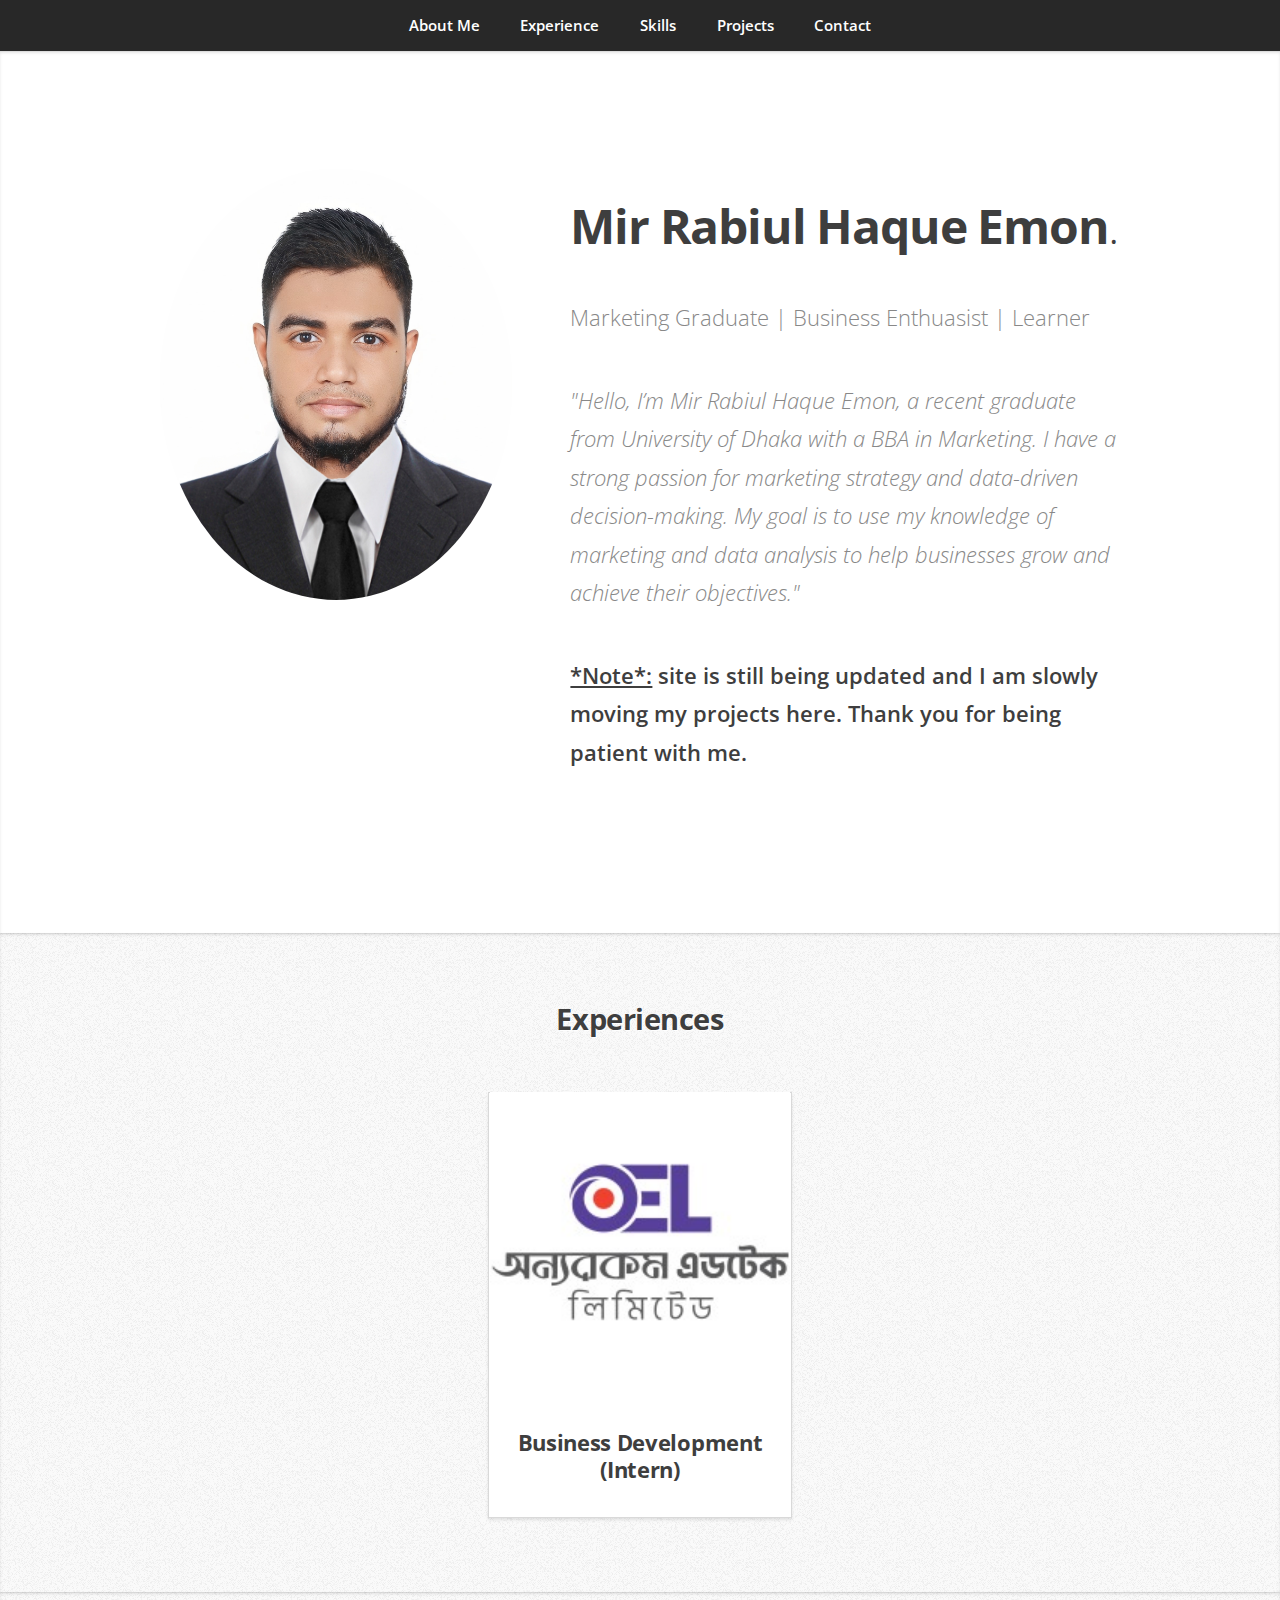
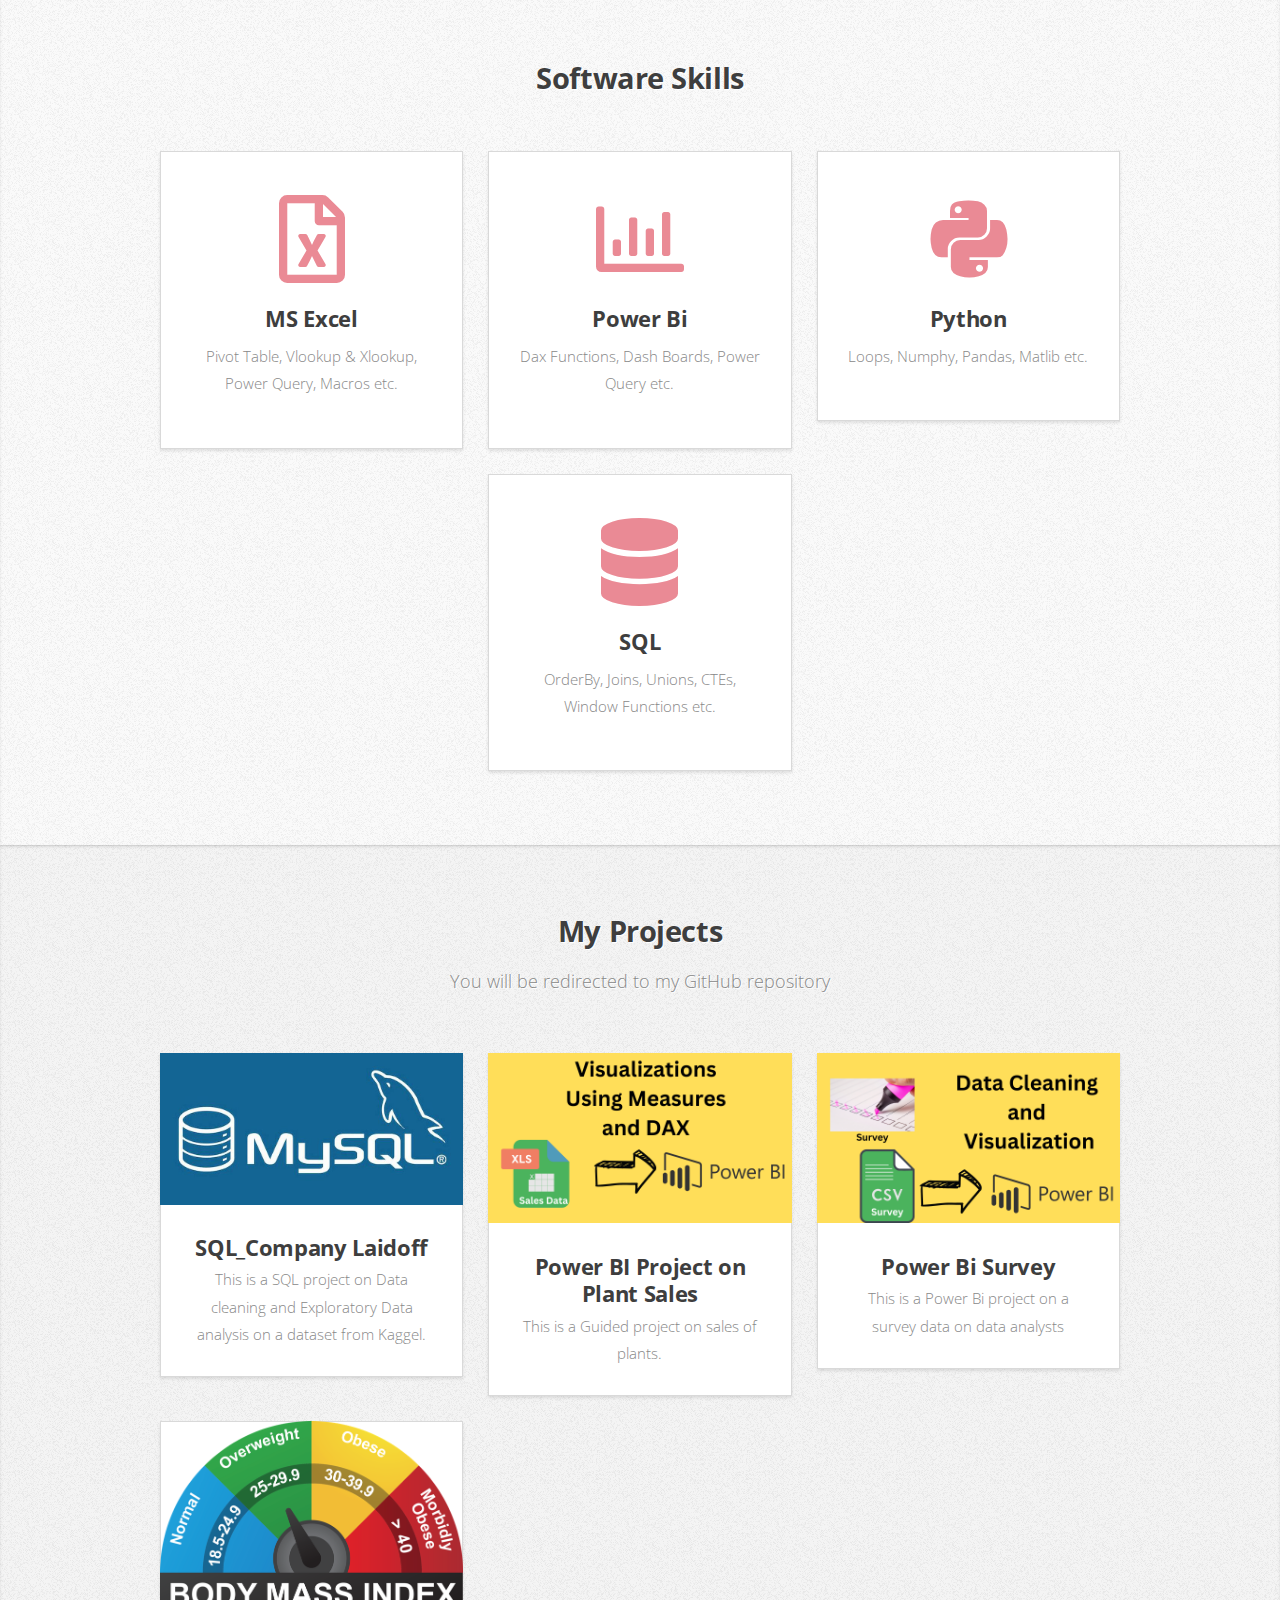
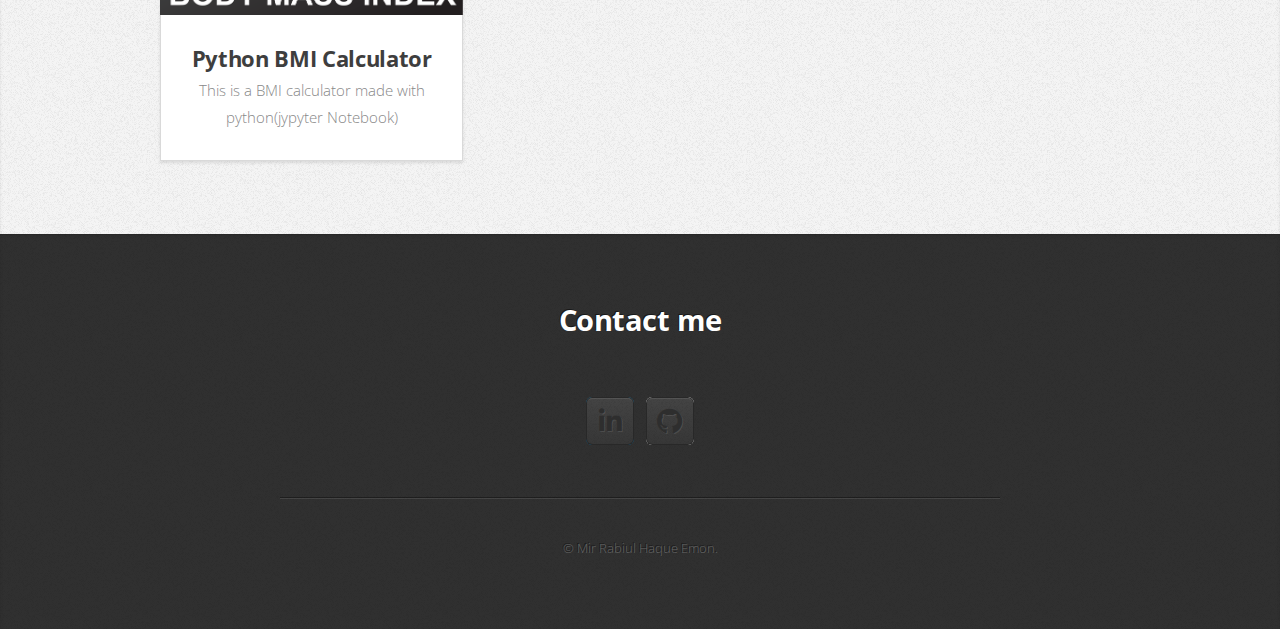
==== index.html @ cb6d85ac "Update index.html" ====
<!DOCTYPE HTML>
<html>

<head>
	<title>Mir Rabiul Haque Emon</title>
	<meta charset="utf-8" />
	<meta name="viewport" content="width=device-width, initial-scale=1, user-scalable=no" />
	<link rel="stylesheet" href="assets/css/main.css" />
	<link rel="icon" href="images/me.png">
</head>


<body class=" is-preload">
	<nav id="nav">
		<ul class="container">
			<li><a href="#top">About Me</a></li>
			<li><a href="#experience">Experience</a></li>
			<li><a href="#skills">Skills</a></li>
			<li><a href="#portfolio">Projects</a></li>
			<li><a href="#contact">Contact</a></li>
		</ul>
	</nav>
	<article id="top" class="wrapper style1">
		<div class="container">
			<div class="row">
				<div class="col-4 col-5-large col-12-medium">
					<span class="image fit"><img src="images/Me.jpg" alt="Mir Rabiul Haque Emon" /></span>
				</div>
				<div class="col-8 col-7-large col-12-medium">
					<header>
						<h1><strong><br>Mir Rabiul Haque Emon</strong>.</h1>
					</header>
					<p>
						Marketing Graduate | Business Enthuasist | Learner
					</p>
					<p>
						<em>"Hello, I’m Mir Rabiul Haque Emon, a recent graduate from University of Dhaka with a BBA in
							Marketing. I have a strong passion for marketing strategy and data-driven decision-making.
							My goal is to use my knowledge of marketing and data analysis to help businesses grow and
							achieve their objectives."</em>
					</p>
					<p>
						<strong><u>*Note*:</u> site is still being updated and I am slowly moving my projects here.
							Thank you for being patient
							with me.</strong>
					</p>
				</div>
			</div>
		</div>
	</article>

	<!-- --------------------------------Experience---------------------------------------- -->

	<article id="experience" class="wrapper style2">
		<div class="container">
			<header>
				<h2>Experiences</h2>
			</header>
			<div class="row aln-center">
				<div class="col-4 col-6-medium col-12-small">
					<section class="box style2">
						<a href="https://www.linkedin.com/company/onnorokom-edtech-limited/" class="image"><img
								src="images/OEL.png" width="50" height="300" alt="OnnoRokom EdTEch Limited"></a>
						<h3>Business Development (Intern)</h3>
						<P> </P>
					</section>
				</div>


				<!--				<div class="col-4 col-6-medium col-12-small">
					<section class="box style2">
						<a href="https://www.linkedin.com/company/onnorokom-edtech-limited/" class="image featured"><img
								src="images/OEL.png" width="100" height="350" alt="OnnoRokom EdTEch Limited"></a>
						<h3>Business Development (Intern)</h3>
						<aside>
							<details>
								<summary>Responsibilities:</summary>
								<ol>
									<li>Help in scheduling and planning promotional campaigns</li>
									<li>Canva</li>
									<li>HTML</li>
								</ol>
							</details>
						</aside>
					</section>
				</div>-->
			</div>
	</article>

	<!-- -------------------------------------------Skills -->

	<article id="skills" class="wrapper style2">
		<div class="container">
			<header>
				<h2>Software Skills</h2>
			</header>
			<div class="row aln-center">
				<div class="col-4 col-6-medium col-12-small">
					<section class="box style1">
						<span class="icon featured fa-file-excel"></span>
						<h3>MS Excel</h3>
						<p>Pivot Table, Vlookup & Xlookup, Power Query, Macros etc.</p>
					</section>
				</div>
				<div class="col-4 col-6-medium col-12-small">
					<section class="box style1">
						<span class="icon featured fa-chart-bar"></span>
						<h3>Power Bi</h3>
						<p>Dax Functions, Dash Boards, Power Query etc.</p>
					</section>
				</div>
				<div class="col-4 col-6-medium col-12-small">
					<section class="box style1">
						<span class="icon featured brands fa-python"></span>
						<h3>Python</h3>
						<p>Loops, Numphy, Pandas, Matlib etc.<br></p>
					</section>
				</div>
				<div class="col-4 col-6-medium col-12-small">
					<section class="box style1">
						<span class="icon featured solid fa-database"></span>
						<h3>SQL</h3>
						<p>OrderBy, Joins, Unions, CTEs, Window Functions etc.</p>
					</section>
				</div>
			</div>
		</div>
	</article>

	<!------------------------------------------------------ Portfolio -->

	<article id="portfolio" class="wrapper style3">
		<div class="container">
			<header>
				<h2>My Projects</h2>
				<p>You will be redirected to my GitHub repository</p>
			</header>
			<div class="row">
				<div class="col-4 col-6-medium col-12-small">
					<article class="box style2">
						<a href="https://github.com/MRHE01/MRHE-Projects/tree/main/SQL_Company_Laidoff"
							class="image featured" target="_blank"><img src="images/Pic1.jpg" alt="SQL Project" /></a>
						<h3><a href="https://github.com/MRHE01/MRHE-Projects/tree/main/SQL_Company_Laidoff"
								target="_blank">SQL_Company Laidoff</a></h3>
						<p>This is a SQL project on Data cleaning and Exploratory Data analysis on a dataset from
							Kaggel.</p>
					</article>
				</div>
				<div class="col-4 col-6-medium col-12-small">
					<article class="box style2">
						<a href="https://github.com/MRHE01/MRHE-Projects/tree/main/Power%20Bi%20Plant"
							class="image featured"><img src="images/Plant sales.png" alt="Plant Sales" /></a>
						<h3><a href="https://github.com/MRHE01/MRHE-Projects/tree/main/Power%20Bi%20Plant">Power BI
								Project on Plant Sales</a></h3>
						<p>This is a Guided project on sales of plants.</p>
					</article>
				</div>
				<div class="col-4 col-6-medium col-12-small">
					<article class="box style2">
						<a href="https://github.com/MRHE01/MRHE-Projects/tree/main/Power%20Bi%20Survey"
							class="image featured" target="_blank"><img src="images/Survey.png"
								alt="Power Bi Project" /></a>
						<h3><a href="https://github.com/MRHE01/MRHE-Projects/tree/main/Power%20Bi%20Survey"
								target="_blank">Power Bi Survey</a></h3>
						<p>This is a Power Bi project on a survey data on data analysts</p>
					</article>
				</div>
				<div class="col-4 col-6-medium col-12-small">
					<article class="box style2">
						<a href="https://github.com/MRHE01/MRHE-Projects/tree/main/BMI%20Calculator"
							class="image featured"><img src="images/BMI.png" alt="" /></a>
						<h3><a href="https://github.com/MRHE01/MRHE-Projects/tree/main/BMI%20Calculator">Python BMI
								Calculator</a></h3>
						<p>This is a BMI calculator made with python(jypyter Notebook) </p>
					</article>
				</div>
				<!-- <div class="col-4 col-6-medium col-12-small">
					<article class="box style2">
						<a href="#" class="image featured"><img src="images/pic01.jpg" alt="" /></a>
						<h3><a href="#">Magna feugiat</a></h3>
						<p>Ornare nulla proin odio consequat.</p>
					</article>
				</div>-->
			</div>
		</div>
	</article>

	<!-- Contact -->
	<article id="contact" class="wrapper style4">
		<div class="container medium">
			<header>
				<h2>Contact me </h2>
				<p></p>

			</header>
			<!-- <div class="row">
				<div class="col-12">
					<form method="post" action="#">
						<div class="row">
							<div class="col-6 col-12-small">
								<input type="text" name="name" id="name" placeholder="Name" />
							</div>
							<div class="col-6 col-12-small">
								<input type="text" name="email" id="email" placeholder="Email" />
							</div>
							<div class="col-12">
								<input type="text" name="subject" id="subject" placeholder="Subject" />
							</div>
							<div class="col-12">
								<textarea name="message" id="message" placeholder="Message"></textarea>
							</div>
							<div class="col-12">
								<ul class="actions">
									<li><input type="submit" value="Send Message" /></li>
									<li><input type="reset" value="Clear Form" class="alt" /></li>
								</ul>
							</div>
						</div>
					</form>
				</div> -->
				<div class="col-12">
					<ul class="social">

						<li><a href="https://www.linkedin.com/in/mir-rabiul-haque-emon/"
								class="icon brands fa-linkedin-in" target="_blank"><span
									class="label">LinkedIn</span></a>
						</li>
						<li><a href="https://github.com/MRHE01/MRHE-Projects" class="icon brands fa-github"
								target="_blank"><span class="label">Github</span></a></li>
						
						<script>
   							 let email = atob('cmFiaXVsaGFxdWVlbW9uQGdtYWlsLmNvbQ==');
   							 document.write('<li><a href="mailto:' + email + '" class="icon fa-solid fa-envelope"
								target="_blank"><span class="label">Email</span></a></li>');
						</script>

						<!--
								<li><a href="#" class="icon solid fa-rss"><span>RSS</span></a></li>
								<li><a href="#" class="icon brands fa-instagram"><span>Instagram</span></a></li>
								<li><a href="#" class="icon brands fa-foursquare"><span>Foursquare</span></a></li>
								<li><a href="#" class="icon brands fa-skype"><span>Skype</span></a></li>
								<li><a href="#" class="icon brands fa-soundcloud"><span>Soundcloud</span></a></li>
								<li><a href="#" class="icon brands fa-youtube"><span>YouTube</span></a></li>
								<li><a href="#" class="icon brands fa-blogger"><span>Blogger</span></a></li>
								<li><a href="#" class="icon brands fa-flickr"><span>Flickr</span></a></li>
								<li><a href="#" class="icon brands fa-vimeo"><span>Vimeo</span></a></li>
								-->
					</ul>
					<hr />
				</div>
			</div>
			<footer>
				<ul id="copyright">
					<li>&copy; Mir Rabiul Haque Emon.</li>
				</ul>
			</footer>
		</div>
	</article>

	<!-- Scripts -->
	<script src="assets/js/jquery.min.js"></script>
	<script src="assets/js/jquery.scrolly.min.js"></script>
	<script src="assets/js/browser.min.js"></script>
	<script src="assets/js/breakpoints.min.js"></script>
	<script src="assets/js/util.js"></script>
	<script src="assets/js/main.js"></script>

</body>

</html>
---- assets/css/main.css ----
@import url("https://fonts.googleapis.com/css?family=Open+Sans:300,300italic,600,600italic,700");
@import url("fontawesome-all.min.css");

/*
	Miniport by HTML5 UP
	html5up.net | @ajlkn
	Free for personal and commercial use under the CCA 3.0 license (html5up.net/license)
*/

html, body, div, span, applet, object,
iframe, h1, h2, h3, h4, h5, h6, p, blockquote,
pre, a, abbr, acronym, address, big, cite,
code, del, dfn, em, img, ins, kbd, q, s, samp,
small, strike, strong, sub, sup, tt, var, b,
u, i, center, dl, dt, dd, ol, ul, li, fieldset,
form, label, legend, table, caption, tbody,
tfoot, thead, tr, th, td, article, aside,
canvas, details, embed, figure, figcaption,
footer, header, hgroup, menu, nav, output, ruby,
section, summary, time, mark, audio, video {
	margin: 0;
	padding: 0;
	border: 0;
	font-size: 100%;
	font: inherit;
	vertical-align: baseline;}

article, aside, details, figcaption, figure,
footer, header, hgroup, menu, nav, section {
	display: block;}

body {
	line-height: 1;
}

ol, ul {
	list-style: none;
}

blockquote, q {
	quotes: none;
}

	blockquote:before, blockquote:after, q:before, q:after {
		content: '';
		content: none;
	}

table {
	border-collapse: collapse;
	border-spacing: 0;
}

body {
	-webkit-text-size-adjust: none;
}

mark {
	background-color: transparent;
	color: inherit;
}

input::-moz-focus-inner {
	border: 0;
	padding: 0;
}

input, select, textarea {
	-moz-appearance: none;
	-webkit-appearance: none;
	-ms-appearance: none;
	appearance: none;
}

/* Basic */

	html {
		box-sizing: border-box;
	}

	*, *:before, *:after {
		box-sizing: inherit;
	}

	body {
		padding-top: 3.5em;
	}

		body.is-preload *, body.is-preload *:before, body.is-preload *:after {
			-moz-animation: none !important;
			-webkit-animation: none !important;
			-ms-animation: none !important;
			animation: none !important;
			-moz-transition: none !important;
			-webkit-transition: none !important;
			-ms-transition: none !important;
			transition: none !important;
		}

	body, input, textarea, select {
		font-family: 'Open Sans', sans-serif;
		line-height: 1.85em;
		color: #888;
		font-weight: 300;
		font-size: 13pt;
	}

	a {
		-moz-transition: color .2s ease-in-out;
		-webkit-transition: color .2s ease-in-out;
		-ms-transition: color .2s ease-in-out;
		transition: color .2s ease-in-out;
		color: #43B3E0;
		text-decoration: underline;
	}

		a:hover {
			color: #43bff0 !important;
		}

		a img {
			border: 0;
		}

	b, strong {
		font-weight: 600;
		color: #3e3e3e;
	}

	i, em {
		font-style: italic;
	}

	sub {
		position: relative;
		top: 0.5em;
		font-size: 0.8em;
	}

	sup {
		position: relative;
		top: -0.5em;
		font-size: 0.8em;
	}

	blockquote {
		border-left: solid 0.75em #eee;
		padding: 1em 0 1em 1.5em;
		font-style: italic;
	}

	h1, h2, h3, h4, h5, h6 {
		color: #3e3e3e;
		margin: 0 0 0.75em 0;
	}

	h1 a, h2 a, h3 a, h4 a, h5 a, h6 a {
		text-decoration: none;
		color: inherit;
	}

	h2, h3, h4, h5, h6 {
		font-weight: 700;
	}

	h1 {
		font-size: 3.25em;
		letter-spacing: -0.025em;
		font-weight: 300;
	}

		h1 strong {
			font-weight: 700;
		}

	h2 {
		font-size: 2em;
		letter-spacing: -0.015em;
	}

	h3 {
		font-size: 1.5em;
		letter-spacing: -0.015em;
	}

	em, i {
		font-style: italic;
	}

	br.clear {
		clear: both;
	}

	hr {
		border: 0;
		border-top: solid 1px #444;
		border-top-color: rgba(0, 0, 0, 0.35);
		box-shadow: 0px 1px 0px 0px rgba(255, 255, 255, 0.1);
		height: 1px;
		margin: 3em 0;
	}

	p, ul, ol, dl, table {
		margin-bottom: 2em;
	}

	header {
		margin: 0 0 3em 0;
	}

		header > p {
			font-size: 1.25em;
			margin: 0;
		}

	footer {
		margin: 3em 0 0 0;
	}

		footer > p {
			font-size: 1.25em;
		}

/* Container */

	.container {
		margin: 0 auto;
		max-width: calc(100% - 50px);
		width: 1200px;
	}

		.container.medium {
			width: 900px;
		}

		@media screen and (max-width: 1680px) {

			.container {
				width: 1200px;
			}

				.container.medium {
					width: 900px;
				}

		}

		@media screen and (max-width: 1280px) {

			.container {
				width: 960px;
			}

				.container.medium {
					width: 720px;
				}

		}

		@media screen and (max-width: 980px) {

			.container {
				width: 100%;
			}

				.container.medium {
					width: 75%;
				}

		}

		@media screen and (max-width: 736px) {

			.container {
				width: 100%;
				max-width: calc(100% - 30px);
			}

				.container.medium {
					width: 100%;
				}

		}

/* Row */

	.row {
		display: flex;
		flex-wrap: wrap;
		box-sizing: border-box;
		align-items: stretch;
	}

		.row > * {
			box-sizing: border-box;
		}

		.row.gtr-uniform > * > :last-child {
			margin-bottom: 0;
		}

		.row.aln-left {
			justify-content: flex-start;
		}

		.row.aln-center {
			justify-content: center;
		}

		.row.aln-right {
			justify-content: flex-end;
		}

		.row.aln-top {
			align-items: flex-start;
		}

		.row.aln-middle {
			align-items: center;
		}

		.row.aln-bottom {
			align-items: flex-end;
		}

		.row > .imp {
			order: -1;
		}

		.row > .col-1 {
			width: 8.33333%;
		}

		.row > .off-1 {
			margin-left: 8.33333%;
		}

		.row > .col-2 {
			width: 16.66667%;
		}

		.row > .off-2 {
			margin-left: 16.66667%;
		}

		.row > .col-3 {
			width: 25%;
		}

		.row > .off-3 {
			margin-left: 25%;
		}

		.row > .col-4 {
			width: 33.33333%;
		}

		.row > .off-4 {
			margin-left: 33.33333%;
		}

		.row > .col-5 {
			width: 41.66667%;
		}

		.row > .off-5 {
			margin-left: 41.66667%;
		}

		.row > .col-6 {
			width: 50%;
		}

		.row > .off-6 {
			margin-left: 50%;
		}

		.row > .col-7 {
			width: 58.33333%;
		}

		.row > .off-7 {
			margin-left: 58.33333%;
		}

		.row > .col-8 {
			width: 66.66667%;
		}

		.row > .off-8 {
			margin-left: 66.66667%;
		}

		.row > .col-9 {
			width: 75%;
		}

		.row > .off-9 {
			margin-left: 75%;
		}

		.row > .col-10 {
			width: 83.33333%;
		}

		.row > .off-10 {
			margin-left: 83.33333%;
		}

		.row > .col-11 {
			width: 91.66667%;
		}

		.row > .off-11 {
			margin-left: 91.66667%;
		}

		.row > .col-12 {
			width: 100%;
		}

		.row > .off-12 {
			margin-left: 100%;
		}

		.row.gtr-0 {
			margin-top: 0px;
			margin-left: 0px;
		}

			.row.gtr-0 > * {
				padding: 0px 0 0 0px;
			}

			.row.gtr-0.gtr-uniform {
				margin-top: 0px;
			}

				.row.gtr-0.gtr-uniform > * {
					padding-top: 0px;
				}

		.row.gtr-25 {
			margin-top: -6.25px;
			margin-left: -6.25px;
		}

			.row.gtr-25 > * {
				padding: 6.25px 0 0 6.25px;
			}

			.row.gtr-25.gtr-uniform {
				margin-top: -6.25px;
			}

				.row.gtr-25.gtr-uniform > * {
					padding-top: 6.25px;
				}

		.row.gtr-50 {
			margin-top: -12.5px;
			margin-left: -12.5px;
		}

			.row.gtr-50 > * {
				padding: 12.5px 0 0 12.5px;
			}

			.row.gtr-50.gtr-uniform {
				margin-top: -12.5px;
			}

				.row.gtr-50.gtr-uniform > * {
					padding-top: 12.5px;
				}

		.row {
			margin-top: -25px;
			margin-left: -25px;
		}

			.row > * {
				padding: 25px 0 0 25px;
			}

			.row.gtr-uniform {
				margin-top: -25px;
			}

				.row.gtr-uniform > * {
					padding-top: 25px;
				}

		.row.gtr-150 {
			margin-top: -37.5px;
			margin-left: -37.5px;
		}

			.row.gtr-150 > * {
				padding: 37.5px 0 0 37.5px;
			}

			.row.gtr-150.gtr-uniform {
				margin-top: -37.5px;
			}

				.row.gtr-150.gtr-uniform > * {
					padding-top: 37.5px;
				}

		.row.gtr-200 {
			margin-top: -50px;
			margin-left: -50px;
		}

			.row.gtr-200 > * {
				padding: 50px 0 0 50px;
			}

			.row.gtr-200.gtr-uniform {
				margin-top: -50px;
			}

				.row.gtr-200.gtr-uniform > * {
					padding-top: 50px;
				}

		@media screen and (max-width: 1680px) {

			.row {
				display: flex;
				flex-wrap: wrap;
				box-sizing: border-box;
				align-items: stretch;
			}

				.row > * {
					box-sizing: border-box;
				}

				.row.gtr-uniform > * > :last-child {
					margin-bottom: 0;
				}

				.row.aln-left {
					justify-content: flex-start;
				}

				.row.aln-center {
					justify-content: center;
				}

				.row.aln-right {
					justify-content: flex-end;
				}

				.row.aln-top {
					align-items: flex-start;
				}

				.row.aln-middle {
					align-items: center;
				}

				.row.aln-bottom {
					align-items: flex-end;
				}

				.row > .imp-xlarge {
					order: -1;
				}

				.row > .col-1-xlarge {
					width: 8.33333%;
				}

				.row > .off-1-xlarge {
					margin-left: 8.33333%;
				}

				.row > .col-2-xlarge {
					width: 16.66667%;
				}

				.row > .off-2-xlarge {
					margin-left: 16.66667%;
				}

				.row > .col-3-xlarge {
					width: 25%;
				}

				.row > .off-3-xlarge {
					margin-left: 25%;
				}

				.row > .col-4-xlarge {
					width: 33.33333%;
				}

				.row > .off-4-xlarge {
					margin-left: 33.33333%;
				}

				.row > .col-5-xlarge {
					width: 41.66667%;
				}

				.row > .off-5-xlarge {
					margin-left: 41.66667%;
				}

				.row > .col-6-xlarge {
					width: 50%;
				}

				.row > .off-6-xlarge {
					margin-left: 50%;
				}

				.row > .col-7-xlarge {
					width: 58.33333%;
				}

				.row > .off-7-xlarge {
					margin-left: 58.33333%;
				}

				.row > .col-8-xlarge {
					width: 66.66667%;
				}

				.row > .off-8-xlarge {
					margin-left: 66.66667%;
				}

				.row > .col-9-xlarge {
					width: 75%;
				}

				.row > .off-9-xlarge {
					margin-left: 75%;
				}

				.row > .col-10-xlarge {
					width: 83.33333%;
				}

				.row > .off-10-xlarge {
					margin-left: 83.33333%;
				}

				.row > .col-11-xlarge {
					width: 91.66667%;
				}

				.row > .off-11-xlarge {
					margin-left: 91.66667%;
				}

				.row > .col-12-xlarge {
					width: 100%;
				}

				.row > .off-12-xlarge {
					margin-left: 100%;
				}

				.row.gtr-0 {
					margin-top: 0px;
					margin-left: 0px;
				}

					.row.gtr-0 > * {
						padding: 0px 0 0 0px;
					}

					.row.gtr-0.gtr-uniform {
						margin-top: 0px;
					}

						.row.gtr-0.gtr-uniform > * {
							padding-top: 0px;
						}

				.row.gtr-25 {
					margin-top: -6.25px;
					margin-left: -6.25px;
				}

					.row.gtr-25 > * {
						padding: 6.25px 0 0 6.25px;
					}

					.row.gtr-25.gtr-uniform {
						margin-top: -6.25px;
					}

						.row.gtr-25.gtr-uniform > * {
							padding-top: 6.25px;
						}

				.row.gtr-50 {
					margin-top: -12.5px;
					margin-left: -12.5px;
				}

					.row.gtr-50 > * {
						padding: 12.5px 0 0 12.5px;
					}

					.row.gtr-50.gtr-uniform {
						margin-top: -12.5px;
					}

						.row.gtr-50.gtr-uniform > * {
							padding-top: 12.5px;
						}

				.row {
					margin-top: -25px;
					margin-left: -25px;
				}

					.row > * {
						padding: 25px 0 0 25px;
					}

					.row.gtr-uniform {
						margin-top: -25px;
					}

						.row.gtr-uniform > * {
							padding-top: 25px;
						}

				.row.gtr-150 {
					margin-top: -37.5px;
					margin-left: -37.5px;
				}

					.row.gtr-150 > * {
						padding: 37.5px 0 0 37.5px;
					}

					.row.gtr-150.gtr-uniform {
						margin-top: -37.5px;
					}

						.row.gtr-150.gtr-uniform > * {
							padding-top: 37.5px;
						}

				.row.gtr-200 {
					margin-top: -50px;
					margin-left: -50px;
				}

					.row.gtr-200 > * {
						padding: 50px 0 0 50px;
					}

					.row.gtr-200.gtr-uniform {
						margin-top: -50px;
					}

						.row.gtr-200.gtr-uniform > * {
							padding-top: 50px;
						}

		}

		@media screen and (max-width: 1280px) {

			.row {
				display: flex;
				flex-wrap: wrap;
				box-sizing: border-box;
				align-items: stretch;
			}

				.row > * {
					box-sizing: border-box;
				}

				.row.gtr-uniform > * > :last-child {
					margin-bottom: 0;
				}

				.row.aln-left {
					justify-content: flex-start;
				}

				.row.aln-center {
					justify-content: center;
				}

				.row.aln-right {
					justify-content: flex-end;
				}

				.row.aln-top {
					align-items: flex-start;
				}

				.row.aln-middle {
					align-items: center;
				}

				.row.aln-bottom {
					align-items: flex-end;
				}

				.row > .imp-large {
					order: -1;
				}

				.row > .col-1-large {
					width: 8.33333%;
				}

				.row > .off-1-large {
					margin-left: 8.33333%;
				}

				.row > .col-2-large {
					width: 16.66667%;
				}

				.row > .off-2-large {
					margin-left: 16.66667%;
				}

				.row > .col-3-large {
					width: 25%;
				}

				.row > .off-3-large {
					margin-left: 25%;
				}

				.row > .col-4-large {
					width: 33.33333%;
				}

				.row > .off-4-large {
					margin-left: 33.33333%;
				}

				.row > .col-5-large {
					width: 41.66667%;
				}

				.row > .off-5-large {
					margin-left: 41.66667%;
				}

				.row > .col-6-large {
					width: 50%;
				}

				.row > .off-6-large {
					margin-left: 50%;
				}

				.row > .col-7-large {
					width: 58.33333%;
				}

				.row > .off-7-large {
					margin-left: 58.33333%;
				}

				.row > .col-8-large {
					width: 66.66667%;
				}

				.row > .off-8-large {
					margin-left: 66.66667%;
				}

				.row > .col-9-large {
					width: 75%;
				}

				.row > .off-9-large {
					margin-left: 75%;
				}

				.row > .col-10-large {
					width: 83.33333%;
				}

				.row > .off-10-large {
					margin-left: 83.33333%;
				}

				.row > .col-11-large {
					width: 91.66667%;
				}

				.row > .off-11-large {
					margin-left: 91.66667%;
				}

				.row > .col-12-large {
					width: 100%;
				}

				.row > .off-12-large {
					margin-left: 100%;
				}

				.row.gtr-0 {
					margin-top: 0px;
					margin-left: 0px;
				}

					.row.gtr-0 > * {
						padding: 0px 0 0 0px;
					}

					.row.gtr-0.gtr-uniform {
						margin-top: 0px;
					}

						.row.gtr-0.gtr-uniform > * {
							padding-top: 0px;
						}

				.row.gtr-25 {
					margin-top: -6.25px;
					margin-left: -6.25px;
				}

					.row.gtr-25 > * {
						padding: 6.25px 0 0 6.25px;
					}

					.row.gtr-25.gtr-uniform {
						margin-top: -6.25px;
					}

						.row.gtr-25.gtr-uniform > * {
							padding-top: 6.25px;
						}

				.row.gtr-50 {
					margin-top: -12.5px;
					margin-left: -12.5px;
				}

					.row.gtr-50 > * {
						padding: 12.5px 0 0 12.5px;
					}

					.row.gtr-50.gtr-uniform {
						margin-top: -12.5px;
					}

						.row.gtr-50.gtr-uniform > * {
							padding-top: 12.5px;
						}

				.row {
					margin-top: -25px;
					margin-left: -25px;
				}

					.row > * {
						padding: 25px 0 0 25px;
					}

					.row.gtr-uniform {
						margin-top: -25px;
					}

						.row.gtr-uniform > * {
							padding-top: 25px;
						}

				.row.gtr-150 {
					margin-top: -37.5px;
					margin-left: -37.5px;
				}

					.row.gtr-150 > * {
						padding: 37.5px 0 0 37.5px;
					}

					.row.gtr-150.gtr-uniform {
						margin-top: -37.5px;
					}

						.row.gtr-150.gtr-uniform > * {
							padding-top: 37.5px;
						}

				.row.gtr-200 {
					margin-top: -50px;
					margin-left: -50px;
				}

					.row.gtr-200 > * {
						padding: 50px 0 0 50px;
					}

					.row.gtr-200.gtr-uniform {
						margin-top: -50px;
					}

						.row.gtr-200.gtr-uniform > * {
							padding-top: 50px;
						}

		}

		@media screen and (max-width: 980px) {

			.row {
				display: flex;
				flex-wrap: wrap;
				box-sizing: border-box;
				align-items: stretch;
			}

				.row > * {
					box-sizing: border-box;
				}

				.row.gtr-uniform > * > :last-child {
					margin-bottom: 0;
				}

				.row.aln-left {
					justify-content: flex-start;
				}

				.row.aln-center {
					justify-content: center;
				}

				.row.aln-right {
					justify-content: flex-end;
				}

				.row.aln-top {
					align-items: flex-start;
				}

				.row.aln-middle {
					align-items: center;
				}

				.row.aln-bottom {
					align-items: flex-end;
				}

				.row > .imp-medium {
					order: -1;
				}

				.row > .col-1-medium {
					width: 8.33333%;
				}

				.row > .off-1-medium {
					margin-left: 8.33333%;
				}

				.row > .col-2-medium {
					width: 16.66667%;
				}

				.row > .off-2-medium {
					margin-left: 16.66667%;
				}

				.row > .col-3-medium {
					width: 25%;
				}

				.row > .off-3-medium {
					margin-left: 25%;
				}

				.row > .col-4-medium {
					width: 33.33333%;
				}

				.row > .off-4-medium {
					margin-left: 33.33333%;
				}

				.row > .col-5-medium {
					width: 41.66667%;
				}

				.row > .off-5-medium {
					margin-left: 41.66667%;
				}

				.row > .col-6-medium {
					width: 50%;
				}

				.row > .off-6-medium {
					margin-left: 50%;
				}

				.row > .col-7-medium {
					width: 58.33333%;
				}

				.row > .off-7-medium {
					margin-left: 58.33333%;
				}

				.row > .col-8-medium {
					width: 66.66667%;
				}

				.row > .off-8-medium {
					margin-left: 66.66667%;
				}

				.row > .col-9-medium {
					width: 75%;
				}

				.row > .off-9-medium {
					margin-left: 75%;
				}

				.row > .col-10-medium {
					width: 83.33333%;
				}

				.row > .off-10-medium {
					margin-left: 83.33333%;
				}

				.row > .col-11-medium {
					width: 91.66667%;
				}

				.row > .off-11-medium {
					margin-left: 91.66667%;
				}

				.row > .col-12-medium {
					width: 100%;
				}

				.row > .off-12-medium {
					margin-left: 100%;
				}

				.row.gtr-0 {
					margin-top: 0px;
					margin-left: 0px;
				}

					.row.gtr-0 > * {
						padding: 0px 0 0 0px;
					}

					.row.gtr-0.gtr-uniform {
						margin-top: 0px;
					}

						.row.gtr-0.gtr-uniform > * {
							padding-top: 0px;
						}

				.row.gtr-25 {
					margin-top: -6.25px;
					margin-left: -6.25px;
				}

					.row.gtr-25 > * {
						padding: 6.25px 0 0 6.25px;
					}

					.row.gtr-25.gtr-uniform {
						margin-top: -6.25px;
					}

						.row.gtr-25.gtr-uniform > * {
							padding-top: 6.25px;
						}

				.row.gtr-50 {
					margin-top: -12.5px;
					margin-left: -12.5px;
				}

					.row.gtr-50 > * {
						padding: 12.5px 0 0 12.5px;
					}

					.row.gtr-50.gtr-uniform {
						margin-top: -12.5px;
					}

						.row.gtr-50.gtr-uniform > * {
							padding-top: 12.5px;
						}

				.row {
					margin-top: -25px;
					margin-left: -25px;
				}

					.row > * {
						padding: 25px 0 0 25px;
					}

					.row.gtr-uniform {
						margin-top: -25px;
					}

						.row.gtr-uniform > * {
							padding-top: 25px;
						}

				.row.gtr-150 {
					margin-top: -37.5px;
					margin-left: -37.5px;
				}

					.row.gtr-150 > * {
						padding: 37.5px 0 0 37.5px;
					}

					.row.gtr-150.gtr-uniform {
						margin-top: -37.5px;
					}

						.row.gtr-150.gtr-uniform > * {
							padding-top: 37.5px;
						}

				.row.gtr-200 {
					margin-top: -50px;
					margin-left: -50px;
				}

					.row.gtr-200 > * {
						padding: 50px 0 0 50px;
					}

					.row.gtr-200.gtr-uniform {
						margin-top: -50px;
					}

						.row.gtr-200.gtr-uniform > * {
							padding-top: 50px;
						}

		}

		@media screen and (max-width: 736px) {

			.row {
				display: flex;
				flex-wrap: wrap;
				box-sizing: border-box;
				align-items: stretch;
			}

				.row > * {
					box-sizing: border-box;
				}

				.row.gtr-uniform > * > :last-child {
					margin-bottom: 0;
				}

				.row.aln-left {
					justify-content: flex-start;
				}

				.row.aln-center {
					justify-content: center;
				}

				.row.aln-right {
					justify-content: flex-end;
				}

				.row.aln-top {
					align-items: flex-start;
				}

				.row.aln-middle {
					align-items: center;
				}

				.row.aln-bottom {
					align-items: flex-end;
				}

				.row > .imp-small {
					order: -1;
				}

				.row > .col-1-small {
					width: 8.33333%;
				}

				.row > .off-1-small {
					margin-left: 8.33333%;
				}

				.row > .col-2-small {
					width: 16.66667%;
				}

				.row > .off-2-small {
					margin-left: 16.66667%;
				}

				.row > .col-3-small {
					width: 25%;
				}

				.row > .off-3-small {
					margin-left: 25%;
				}

				.row > .col-4-small {
					width: 33.33333%;
				}

				.row > .off-4-small {
					margin-left: 33.33333%;
				}

				.row > .col-5-small {
					width: 41.66667%;
				}

				.row > .off-5-small {
					margin-left: 41.66667%;
				}

				.row > .col-6-small {
					width: 50%;
				}

				.row > .off-6-small {
					margin-left: 50%;
				}

				.row > .col-7-small {
					width: 58.33333%;
				}

				.row > .off-7-small {
					margin-left: 58.33333%;
				}

				.row > .col-8-small {
					width: 66.66667%;
				}

				.row > .off-8-small {
					margin-left: 66.66667%;
				}

				.row > .col-9-small {
					width: 75%;
				}

				.row > .off-9-small {
					margin-left: 75%;
				}

				.row > .col-10-small {
					width: 83.33333%;
				}

				.row > .off-10-small {
					margin-left: 83.33333%;
				}

				.row > .col-11-small {
					width: 91.66667%;
				}

				.row > .off-11-small {
					margin-left: 91.66667%;
				}

				.row > .col-12-small {
					width: 100%;
				}

				.row > .off-12-small {
					margin-left: 100%;
				}

				.row.gtr-0 {
					margin-top: 0px;
					margin-left: 0px;
				}

					.row.gtr-0 > * {
						padding: 0px 0 0 0px;
					}

					.row.gtr-0.gtr-uniform {
						margin-top: 0px;
					}

						.row.gtr-0.gtr-uniform > * {
							padding-top: 0px;
						}

				.row.gtr-25 {
					margin-top: -3.75px;
					margin-left: -3.75px;
				}

					.row.gtr-25 > * {
						padding: 3.75px 0 0 3.75px;
					}

					.row.gtr-25.gtr-uniform {
						margin-top: -3.75px;
					}

						.row.gtr-25.gtr-uniform > * {
							padding-top: 3.75px;
						}

				.row.gtr-50 {
					margin-top: -7.5px;
					margin-left: -7.5px;
				}

					.row.gtr-50 > * {
						padding: 7.5px 0 0 7.5px;
					}

					.row.gtr-50.gtr-uniform {
						margin-top: -7.5px;
					}

						.row.gtr-50.gtr-uniform > * {
							padding-top: 7.5px;
						}

				.row {
					margin-top: -15px;
					margin-left: -15px;
				}

					.row > * {
						padding: 15px 0 0 15px;
					}

					.row.gtr-uniform {
						margin-top: -15px;
					}

						.row.gtr-uniform > * {
							padding-top: 15px;
						}

				.row.gtr-150 {
					margin-top: -22.5px;
					margin-left: -22.5px;
				}

					.row.gtr-150 > * {
						padding: 22.5px 0 0 22.5px;
					}

					.row.gtr-150.gtr-uniform {
						margin-top: -22.5px;
					}

						.row.gtr-150.gtr-uniform > * {
							padding-top: 22.5px;
						}

				.row.gtr-200 {
					margin-top: -30px;
					margin-left: -30px;
				}

					.row.gtr-200 > * {
						padding: 30px 0 0 30px;
					}

					.row.gtr-200.gtr-uniform {
						margin-top: -30px;
					}

						.row.gtr-200.gtr-uniform > * {
							padding-top: 30px;
						}

		}

/* Form */

	form label {
		color: #3e3e3e;
		font-weight: 700;
		display: block;
		margin: 0 0 0.5em 0;
	}

	form input[type=text],
	form input[type=email],
	form input[type=password],
	form select,
	form textarea {
		-moz-transition: background .2s ease-in-out, box-shadow .2s ease-in-out;
		-webkit-transition: background .2s ease-in-out, box-shadow .2s ease-in-out;
		-ms-transition: background .2s ease-in-out, box-shadow .2s ease-in-out;
		transition: background .2s ease-in-out, box-shadow .2s ease-in-out;
		-webkit-appearance: none;
		display: block;
		border: 0;
		padding: 0.75em;
		font-size: 1em;
		border-radius: 8px;
		border: solid 1px #ddd;
		background: #fff;
		color: #bbb;
		box-shadow: inset 0px 2px 3px 1px rgba(0, 0, 0, 0.05), 0px 1px 0px 0px rgba(255, 255, 255, 0.025);
		width: 100%;
	}

		form input[type=text]:focus,
		form input[type=email]:focus,
		form input[type=password]:focus,
		form select:focus,
		form textarea:focus {
			background: #fafafa;
			box-shadow: inset 0px 2px 5px 0px rgba(0, 0, 0, 0.05), 0px 1px 0px 0px rgba(255, 255, 255, 0.025), inset 0px 0px 2px 1px #43bff0;
		}

	form textarea {
		height: 15em;
	}

	form .actions:last-child {
		margin-bottom: 0;
	}

	form ::-webkit-input-placeholder {
		color: #555 !important;
	}

	form :-moz-placeholder {
		color: #555 !important;
	}

	form ::-moz-placeholder {
		color: #555 !important;
	}

	form :-ms-input-placeholder {
		color: #555 !important;
	}

	form ::-moz-focus-inner {
		border: 0;
	}

/* Tables */

	table {
		width: 100%;
	}

		table.default {
			width: 100%;
		}

			table.default tr {
				border-top: solid 1px #eee;
			}

				table.default tr:first-child {
					border-top: 0;
				}

			table.default td {
				padding: 0.5em 1em 0.5em 1em;
			}

			table.default th {
				text-align: left;
				padding: 0.5em 1em 0.5em 1em;
				font-weight: 600;
				margin: 0 0 1em 0;
			}

			table.default thead {
				background: #4f4f4f;
				color: #fff;
			}

/* Section/Article */

	section, article {
		margin-bottom: 3em;
	}

	section > :last-child,
	article > :last-child,
	section:last-child,
	article:last-child {
		margin-bottom: 0;
	}

/* Image */

	.image {
		display: inline-block;
		position: relative;
	}

		.image img {
			display: block;
			width: 100%;
		}

		.image.fit {
			display: block;
			width: 100%;
		}

		.image.featured {
			display: block;
			width: 100%;
			margin: 0 0 2em 0;
		}

		.image.left {
			float: left;
			margin: 0 2em 2em 0;
		}

		.image.centered {
			display: block;
			margin: 0 0 2em 0;
		}

			.image.centered img {
				margin: 0 auto;
				width: auto;
			}

/* Button */

	input[type="button"],
	input[type="submit"],
	input[type="reset"],
	button,
	.button {
		background-image: url("images/bg.png"), -moz-linear-gradient(top, rgba(0, 0, 0, 0), rgba(0, 0, 0, 0.2));
		background-image: url("images/bg.png"), -webkit-linear-gradient(top, rgba(0, 0, 0, 0), rgba(0, 0, 0, 0.2));
		background-image: url("images/bg.png"), -ms-linear-gradient(top, rgba(0, 0, 0, 0), rgba(0, 0, 0, 0.2));
		background-image: url("images/bg.png"), linear-gradient(top, rgba(0, 0, 0, 0), rgba(0, 0, 0, 0.2));
		-moz-transition: background-color .2s ease-in-out;
		-webkit-transition: background-color .2s ease-in-out;
		-ms-transition: background-color .2s ease-in-out;
		transition: background-color .2s ease-in-out;
		-webkit-appearance: none;
		position: relative;
		display: inline-block;
		color: #fff !important;
		text-decoration: none;
		font-weight: 700;
		border: 0;
		outline: 0;
		cursor: pointer;
		border-radius: 8px;
		text-shadow: -1px -1px 0.5px rgba(0, 0, 0, 0.5);
		overflow: hidden;
		box-shadow: inset 0px 0px 0px 1px rgba(0, 0, 0, 0.5), inset 0px 2px 1px 0px rgba(255, 255, 255, 0.75);
		background-color: #43B3E0;
		padding: 1em 2.35em 1em 2.35em;
		font-size: 1.1em;
		max-width: 24em;
	}

		input[type="button"]:hover,
		input[type="submit"]:hover,
		input[type="reset"]:hover,
		button:hover,
		.button:hover {
			background-color: #43bff0;
			color: #fff !important;
		}

		input[type="button"]:active,
		input[type="submit"]:active,
		input[type="reset"]:active,
		button:active,
		.button:active {
			background-color: #3BA8D3;
			top: 1px;
		}

		input[type="button"].large,
		input[type="submit"].large,
		input[type="reset"].large,
		button.large,
		.button.large {
			font-size: 1.5em;
			letter-spacing: -0.025em;
		}

		input[type="button"].alt,
		input[type="submit"].alt,
		input[type="reset"].alt,
		button.alt,
		.button.alt {
			background-color: #444;
			box-shadow: inset 0px 0px 0px 1px #242424, inset 0px 2px 1px 0px rgba(255, 255, 255, 0.2);
		}

			input[type="button"].alt:hover,
			input[type="submit"].alt:hover,
			input[type="reset"].alt:hover,
			button.alt:hover,
			.button.alt:hover {
				background-color: #4f4f4f;
				color: #fff !important;
			}

			input[type="button"].alt:active,
			input[type="submit"].alt:active,
			input[type="reset"].alt:active,
			button.alt:active,
			.button.alt:active {
				background-color: #3f3f3f;
			}

/* List */

	ul {
		list-style: disc;
		padding-left: 1em;
	}

		ul li {
			padding-left: 0.5em;
		}

	ol {
		list-style: decimal;
		padding-left: 1.25em;
	}

		ol li {
			padding-left: 0.25em;
		}

/* Social */

	ul.social {
		cursor: default;
		margin: 0;
		list-style: none;
		padding-left: 0;
	}

		ul.social li {
			position: relative;
			display: inline-block;
			margin: 0.25em;
			top: 0;
			padding-left: 0;
		}

			ul.social li a {
				-moz-transition: top .2s ease-in-out;
				-webkit-transition: top .2s ease-in-out;
				-ms-transition: top .2s ease-in-out;
				transition: top .2s ease-in-out;
				display: block;
				width: 48px;
				height: 48px;
				border-radius: 6px;
				top: 0;
				position: relative;
			}

				ul.social li a:before {
					background-image: url("images/bg.png"), -moz-linear-gradient(top, rgba(0, 0, 0, 0), rgba(0, 0, 0, 0.2));
					background-image: url("images/bg.png"), -webkit-linear-gradient(top, rgba(0, 0, 0, 0), rgba(0, 0, 0, 0.2));
					background-image: url("images/bg.png"), -ms-linear-gradient(top, rgba(0, 0, 0, 0), rgba(0, 0, 0, 0.2));
					background-image: url("images/bg.png"), linear-gradient(top, rgba(0, 0, 0, 0), rgba(0, 0, 0, 0.2));
					-moz-transition: background-color .2s ease-in-out;
					-webkit-transition: background-color .2s ease-in-out;
					-ms-transition: background-color .2s ease-in-out;
					transition: background-color .2s ease-in-out;
					background-color: #444;
					border-radius: 6px;
					box-shadow: inset 0px 0px 0px 1px #282828, inset 0px 2px 1px 0px rgba(255, 255, 255, 0.1);
					color: #2E2E2E !important;
					display: block;
					font-size: 26px;
					height: 48px;
					line-height: 48px;
					text-align: center;
					outline: 0;
					overflow: hidden;
					text-shadow: 1px 1px 0px rgba(255, 255, 255, 0.1);
					width: 48px;
				}

				ul.social li a.fa-twitter {
					background-color: #2DAAE4;
				}

				ul.social li a.fa-facebook-f {
					background-color: #3C5A98;
				}

				ul.social li a.fa-dribbble {
					background-color: #C4376B;
				}

				ul.social li a.fa-linkedin-in {
					background-color: #006599;
				}

				ul.social li a.fa-tumblr {
					background-color: #51718A;
				}

				ul.social li a.fa-google-plus {
					background-color: #DA2713;
				}

				ul.social li a.fa-github {
					background-color: #FAFAFA;
				}

				ul.social li a.fa-rss {
					background-color: #F2600B;
				}

				ul.social li a.fa-instagram {
					background-color: #E0D7C8;
				}

				ul.social li a.fa-foursquare {
					background-color: #39A3D4;
				}

				ul.social li a.fa-skype {
					background-color: #10BEF1;
				}

				ul.social li a.fa-soundcloud {
					background-color: #FE5419;
				}

				ul.social li a.fa-youtube {
					background-color: #BF2E25;
				}

				ul.social li a.fa-blogger {
					background-color: #FF6501;
				}

				ul.social li a.fa-flickr {
					background-color: #0062DB;
				}

				ul.social li a.fa-vimeo {
					background-color: #4C8AB0;
				}

				ul.social li a:hover {
					top: -5px;
				}

					ul.social li a:hover:before {
						background-color: transparent;
					}

/* Actions */

	ul.actions {
		list-style: none;
		padding-left: 0;
	}

		ul.actions li {
			display: inline-block;
			margin: 0 0 0 1em;
			padding-left: 0;
		}

			ul.actions li:first-child {
				margin-left: 0;
			}

/* Box */

	.box {
		background: #fff;
		box-shadow: inset 0px 0px 0px 1px rgba(0, 0, 0, 0.15), 0px 2px 3px 0px rgba(0, 0, 0, 0.1);
		text-align: center;
		padding: 2em;
	}

		.box.style1 {
			padding: 3em 2em 3.5em 2em;
		}

			.box.style1 h3 {
				margin-bottom: 0.5em;
			}

		.box.style2 h3 {
			margin-bottom: 0.25em;
		}

		.box.style2 .image {
			position: relative;
			left: 2em;
			top: 2em;
			margin: -4em 0 4em -4em;
			width: auto;
		}

/* Icons */

	.icon {
		text-decoration: none;
		text-decoration: none;
	}

		.icon:before {
			-moz-osx-font-smoothing: grayscale;
			-webkit-font-smoothing: antialiased;
			display: inline-block;
			font-style: normal;
			font-variant: normal;
			text-rendering: auto;
			line-height: 1;
			text-transform: none !important;
			font-family: 'Font Awesome 5 Free';
			font-weight: 400;
		}

		.icon:before {
			font-size: 1.25em;
		}

		.icon > .label {
			display: none;
		}

		.icon.solid:before {
			font-weight: 900;
		}

		.icon.brands:before {
			font-family: 'Font Awesome 5 Brands';
		}

		.icon.featured {
			color: #EA8A95;
			display: block;
			margin: 0 0 1.5em 0;
			cursor: default;
		}

			.icon.featured:before {
				font-size: 6em;
			}

/* Wrappers */

	.wrapper {
		background-image: url("images/bg.png");
		box-shadow: inset 0px 1px 0px 0px rgba(0, 0, 0, 0.05), inset 0px 2px 3px 0px rgba(0, 0, 0, 0.1);
		padding: 8em 0 8em 0;
		text-align: center;
	}

		.wrapper.style1 {
			background-image: none;
			background-color: #fff;
		}

		.wrapper.style2 {
			background-color: #fafafa;
			text-shadow: 1px 1px 0px #fff;
		}

		.wrapper.style3 {
			background-color: #f4f4f4;
			text-shadow: 1px 1px 0px #fff;
		}

		.wrapper.style4 {
			background-color: #303030;
			color: #999;
			text-shadow: -1px -1px 0px #181818;
		}

			.wrapper.style4 h1, .wrapper.style4 h2, .wrapper.style4 h3, .wrapper.style4 h4, .wrapper.style4 h5, .wrapper.style4 h6 {
				color: #fff;
			}

			.wrapper.style4 form input[type=text],
			.wrapper.style4 form input[type=password],
			.wrapper.style4 form select,
			.wrapper.style4 form textarea {
				border: none;
				background: #282828;
			}

				.wrapper.style4 form input[type=text]:focus,
				.wrapper.style4 form input[type=password]:focus,
				.wrapper.style4 form select:focus,
				.wrapper.style4 form textarea:focus {
					background: #252525;
				}

/* Nav */

	#nav {
		background-color: #282828;
		text-align: center;
		position: fixed;
		left: 0;
		top: 0;
		width: 100%;
		z-index: 10000;
		cursor: default;
		height: 3.5em;
		line-height: 3.5em;
	}

		#nav ul {
			margin-bottom: 0;
			list-style: none;
			padding-left: 0;
		}

		#nav li {
			display: inline-block;
			padding-left: 0;
		}

		#nav a {
			-moz-transition: background-color .2s ease-in-out;
			-webkit-transition: background-color .2s ease-in-out;
			-ms-transition: background-color .2s ease-in-out;
			transition: background-color .2s ease-in-out;
			position: relative;
			display: block;
			color: #fff;
			text-decoration: none;
			outline: 0;
			font-weight: 600;
			border-radius: 8px;
			color: #fff;
			height: 2.5em;
			line-height: 2.5em;
			padding: 0 1.25em;
		}

			#nav a:hover {
				color: #fff !important;
				background: #383838;
			}

			#nav a.active {
				background: #484848;
			}

				#nav a.active:before {
					content: '';
					display: block;
					position: absolute;
					bottom: -0.6em;
					left: 50%;
					margin-left: -0.75em;
					border-left: solid 0.75em transparent;
					border-right: solid 0.75em transparent;
					border-top: solid 0.6em #282828;
				}

/* Articles */

	body > article {
		margin-bottom: 0;
	}

	#top {
		padding: 10em 0 10em 0;
		text-align: left;
	}

		#top .image {
			border-radius: 100%;
			width: 20em;
			height: 20em;
			margin: 0;
		}

			#top .image img {
				border-radius: 100%;
			}

		#top h1 {
			margin-top: 0.35em;
		}

		#top p {
			font-size: 1.5em;
			line-height: 1.75em;
		}

			#top p a {
				color: inherit;
			}

	#contact footer {
		font-size: 0.9em;
	}

/* Copyright */

	#copyright {
		color: #666;
		font-size: 1em;
		line-height: 1em;
		list-style: none;
		padding-left: 0;
		margin-bottom: 0;
	}

		#copyright li {
			display: inline-block;
			border-left: solid 1px rgba(0, 0, 0, 0.5);
			box-shadow: -1px 0px 0px 0px rgba(255, 255, 255, 0.1);
			padding: 0 0 0 1em;
			margin: 0 0 0 1em;
		}

			#copyright li:first-child {
				border: 0;
				box-shadow: none;
				padding-left: 0;
				margin-left: 0;
			}

		#copyright a {
			-moz-transition: color .2s ease-in-out;
			-webkit-transition: color .2s ease-in-out;
			-ms-transition: color .2s ease-in-out;
			transition: color .2s ease-in-out;
			color: inherit;
		}

			#copyright a:hover {
				color: #777;
			}

/* Large */

	@media screen and (max-width: 1280px) {

		/* Basic */

			body {
				font-size: 11pt;
			}

			input, textarea, select {
				font-size: 11pt;
			}

			header {
				margin: 0 0 4em 0;
			}

		/* Wrappers */

			.wrapper {
				padding: 5em 0 5em 0;
				text-align: center;
			}

				.wrapper.style4 .row-special {
					margin: 2em 0 0 0;
					padding: 2em 0 2em 0;
				}

		/* Articles */

			#top {
				padding: 8em 0;
			}

				#top .image {
					width: 24em;
					height: 24em;
					margin: 0;
				}

	}

/* Medium */

	@media screen and (max-width: 980px) {

		/* Articles */

			#top {
				text-align: center;
				padding: 5em 0;
			}

				#top .image {
					margin: 0 auto 2em auto;
				}

	}

/* Small */

	@media screen and (max-width: 736px) {

		/* Basic */

			body {
				padding-top: 44px;
			}

			body, input, textarea, select {
				line-height: 1.75em;
				font-size: 10pt;
				letter-spacing: 0;
			}

			h1, h2, h3, h4, h5, h6 {
				font-size: 1.25em;
				margin: 0 0 0.4em 0;
			}

			h1 {
				font-size: 2.25em;
				line-height: 1.25em;
			}

			header {
				margin: 0 0 2em 0;
			}

				header > p {
					font-size: 1.25em;
				}

			footer {
				margin: 2.5em 0 0 0;
			}

				footer > p {
					font-size: 1.25em;
				}

			hr {
				margin: 1.5em 0 2em 0;
			}

		/* Section/Article */

			section, article {
				clear: both;
			}

		/* Button */

			input[type="button"],
			input[type="submit"],
			input[type="reset"],
			button,
			.button {
				text-align: center;
				font-size: 1.2em;
				width: 100%;
				padding: 1em 0 1em 0;
			}

				input[type="button"].large,
				input[type="submit"].large,
				input[type="reset"].large,
				button.large,
				.button.large {
					font-size: 1.2em;
					letter-spacing: 0;
				}

		/* Social */

			ul.social {
				padding: 1em 0.5em 0 0.5em;
			}

				ul.social li {
					margin: 0.5em 0.5em 0.5em 0.5em;
				}

					ul.social li a {
						top: 0 !important;
					}

						ul.social li a:before {
							background-color: transparent !important;
						}

		/* Actions */

			ul.actions {
				margin: 0;
			}

				ul.actions li {
					display: block;
					margin: 15px 0 0 0;
				}

					ul.actions li:first-child {
						margin-top: 0;
					}

		/* Box */

			.box {
				padding: 30px 20px 30px 20px;
				margin: 0 0 20px 0 !important;
			}

				.box h3 {
					margin-bottom: 0.25em;
				}

				.box .image.centered {
					margin-bottom: 1em;
				}

				.box .image.featured {
					position: relative;
					left: 20px;
					top: 20px;
					margin: -50px 0 50px -40px;
					width: auto;
				}

				.box.style1 {
					max-width: 32em;
					margin-left: auto !important;
					margin-right: auto !important;
				}

				.box.style2 {
					max-width: 32em;
					margin-left: auto !important;
					margin-right: auto !important;
				}

		/* Wrappers */

			.wrapper {
				padding: 3em 0;
				text-align: center;
			}

		/* Nav */

			#nav {
				height: 44px;
				line-height: 44px;
			}

				#nav a {
					padding: 0 0.75em;
					height: inherit;
					line-height: inherit;
					border-radius: 0;
				}

					#nav a:hover {
						background-color: transparent;
					}

		/* Articles */

			#top {
				padding: 3em 0;
			}

				#top .image {
					width: 15em;
					height: 15em;
					margin-bottom: 0;
				}

				#top p {
					font-size: 1em;
				}

			#contact footer {
				margin: 0;
			}

		/* Copyright */

			#copyright {
				font-size: 1em;
				margin: 0;
			}

				#copyright li {
					display: block;
					margin: 1em 0 0 0;
					padding: 0;
					box-shadow: none;
					border-left: 0;
				}

					#copyright li:first-child {
						margin-top: 0;
					}

	}
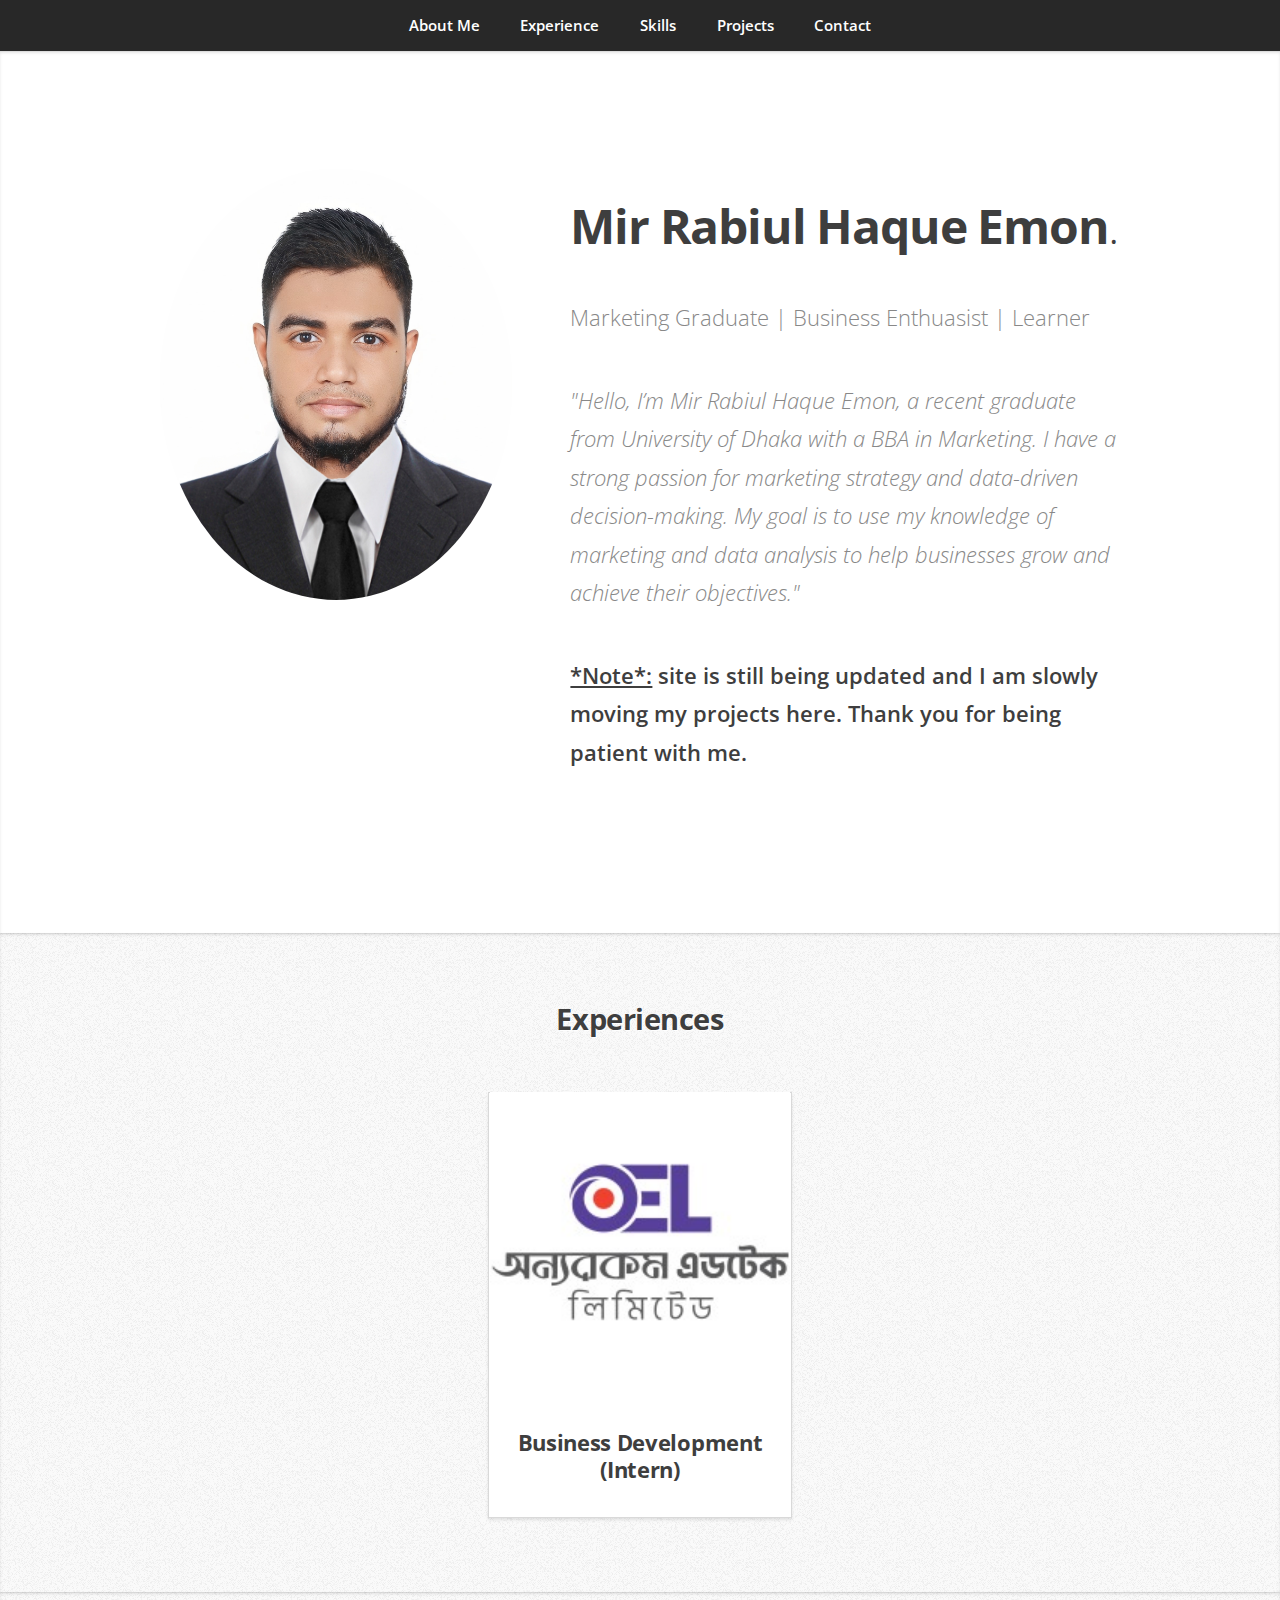
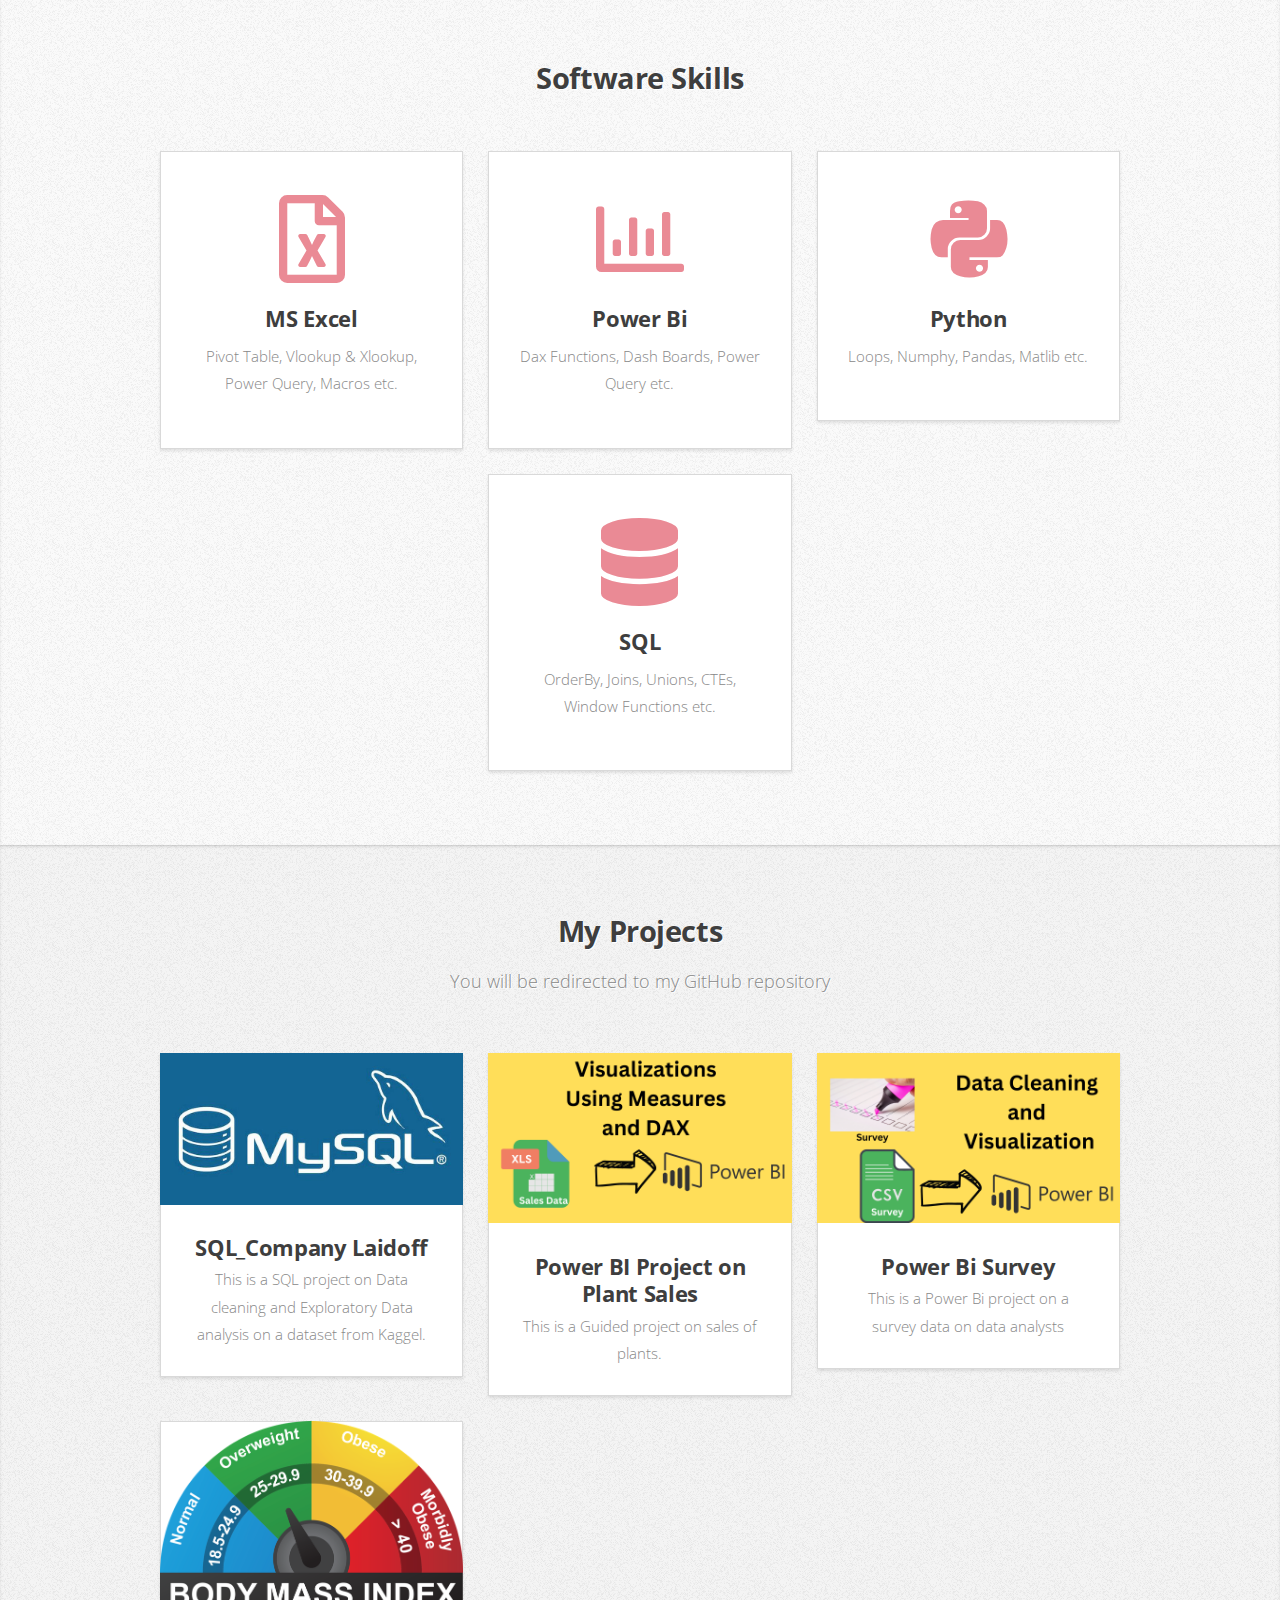
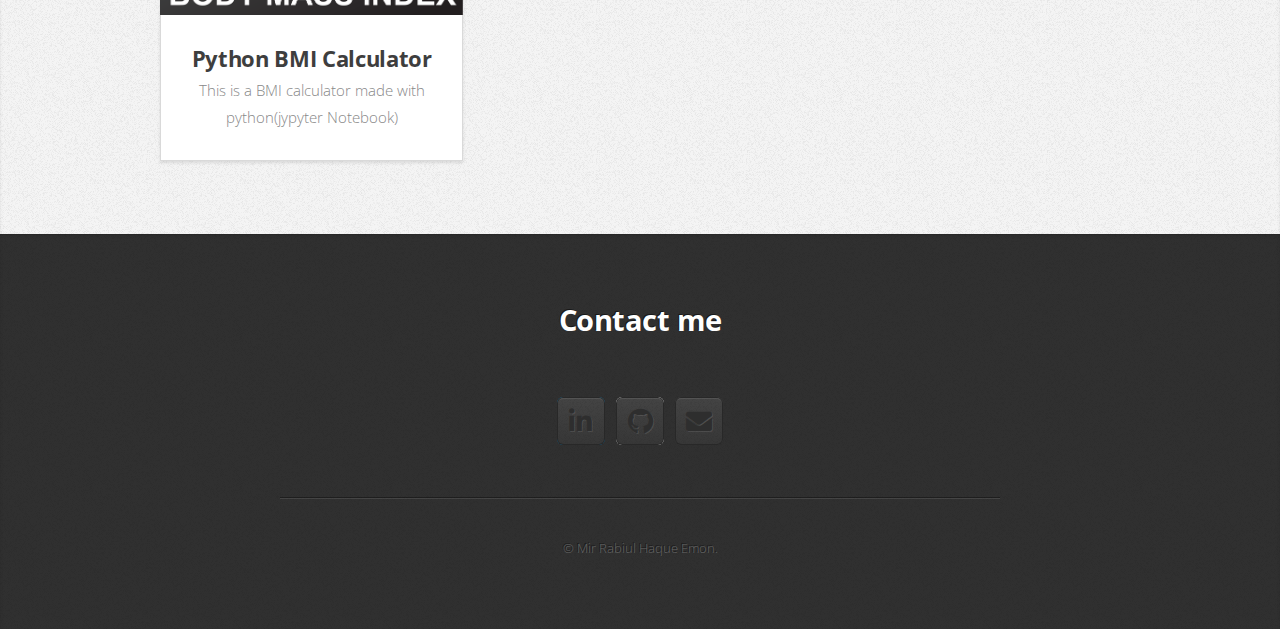
==== commit 9c9ade1a: "Update index.html" ====
--- a/index.html
+++ b/index.html
@@ -218,23 +218,20 @@
 						</div>
 					</form>
 				</div> -->
-				<div class="col-12">
-					<ul class="social">
-
-						<li><a href="https://www.linkedin.com/in/mir-rabiul-haque-emon/"
-								class="icon brands fa-linkedin-in" target="_blank"><span
-									class="label">LinkedIn</span></a>
-						</li>
-						<li><a href="https://github.com/MRHE01/MRHE-Projects" class="icon brands fa-github"
-								target="_blank"><span class="label">Github</span></a></li>
-						
-						<script>
-   							 let email = atob('cmFiaXVsaGFxdWVlbW9uQGdtYWlsLmNvbQ==');
-   							 document.write('<li><a href="mailto:' + email + '" class="icon fa-solid fa-envelope"
-								target="_blank"><span class="label">Email</span></a></li>');
-						</script>
-
-						<!--
+			<div class="col-12">
+				<ul class="social">
+
+					<li><a href="https://www.linkedin.com/in/mir-rabiul-haque-emon/" class="icon brands fa-linkedin-in"
+							target="_blank"><span class="label">LinkedIn</span></a>
+					</li>
+					<li><a href="https://github.com/MRHE01/MRHE-Projects" class="icon brands fa-github"
+							target="_blank"><span class="label">Github</span></a></li>
+
+					<li><a href="mailto:&#114;&#097;&#098;&#105;&#117;&#108;&#104;&#097;&#113;&#117;&#101;&#101;&#109;&#111;&#110;&#064;&#103;&#109;&#097;&#105;&#108;&#046;&#099;&#111;&#109;"
+							class="icon solid fa-envelope" target="_blank"><span class="label">Email</span></a></li>
+
+
+					<!--
 								<li><a href="#" class="icon solid fa-rss"><span>RSS</span></a></li>
 								<li><a href="#" class="icon brands fa-instagram"><span>Instagram</span></a></li>
 								<li><a href="#" class="icon brands fa-foursquare"><span>Foursquare</span></a></li>
@@ -245,15 +242,15 @@
 								<li><a href="#" class="icon brands fa-flickr"><span>Flickr</span></a></li>
 								<li><a href="#" class="icon brands fa-vimeo"><span>Vimeo</span></a></li>
 								-->
-					</ul>
-					<hr />
-				</div>
-			</div>
-			<footer>
-				<ul id="copyright">
-					<li>&copy; Mir Rabiul Haque Emon.</li>
 				</ul>
-			</footer>
+				<hr />
+			</div>
+		</div>
+		<footer>
+			<ul id="copyright">
+				<li>&copy; Mir Rabiul Haque Emon.</li>
+			</ul>
+		</footer>
 		</div>
 	</article>
 
@@ -267,4 +264,4 @@
 
 </body>
 
-</html>
+</html>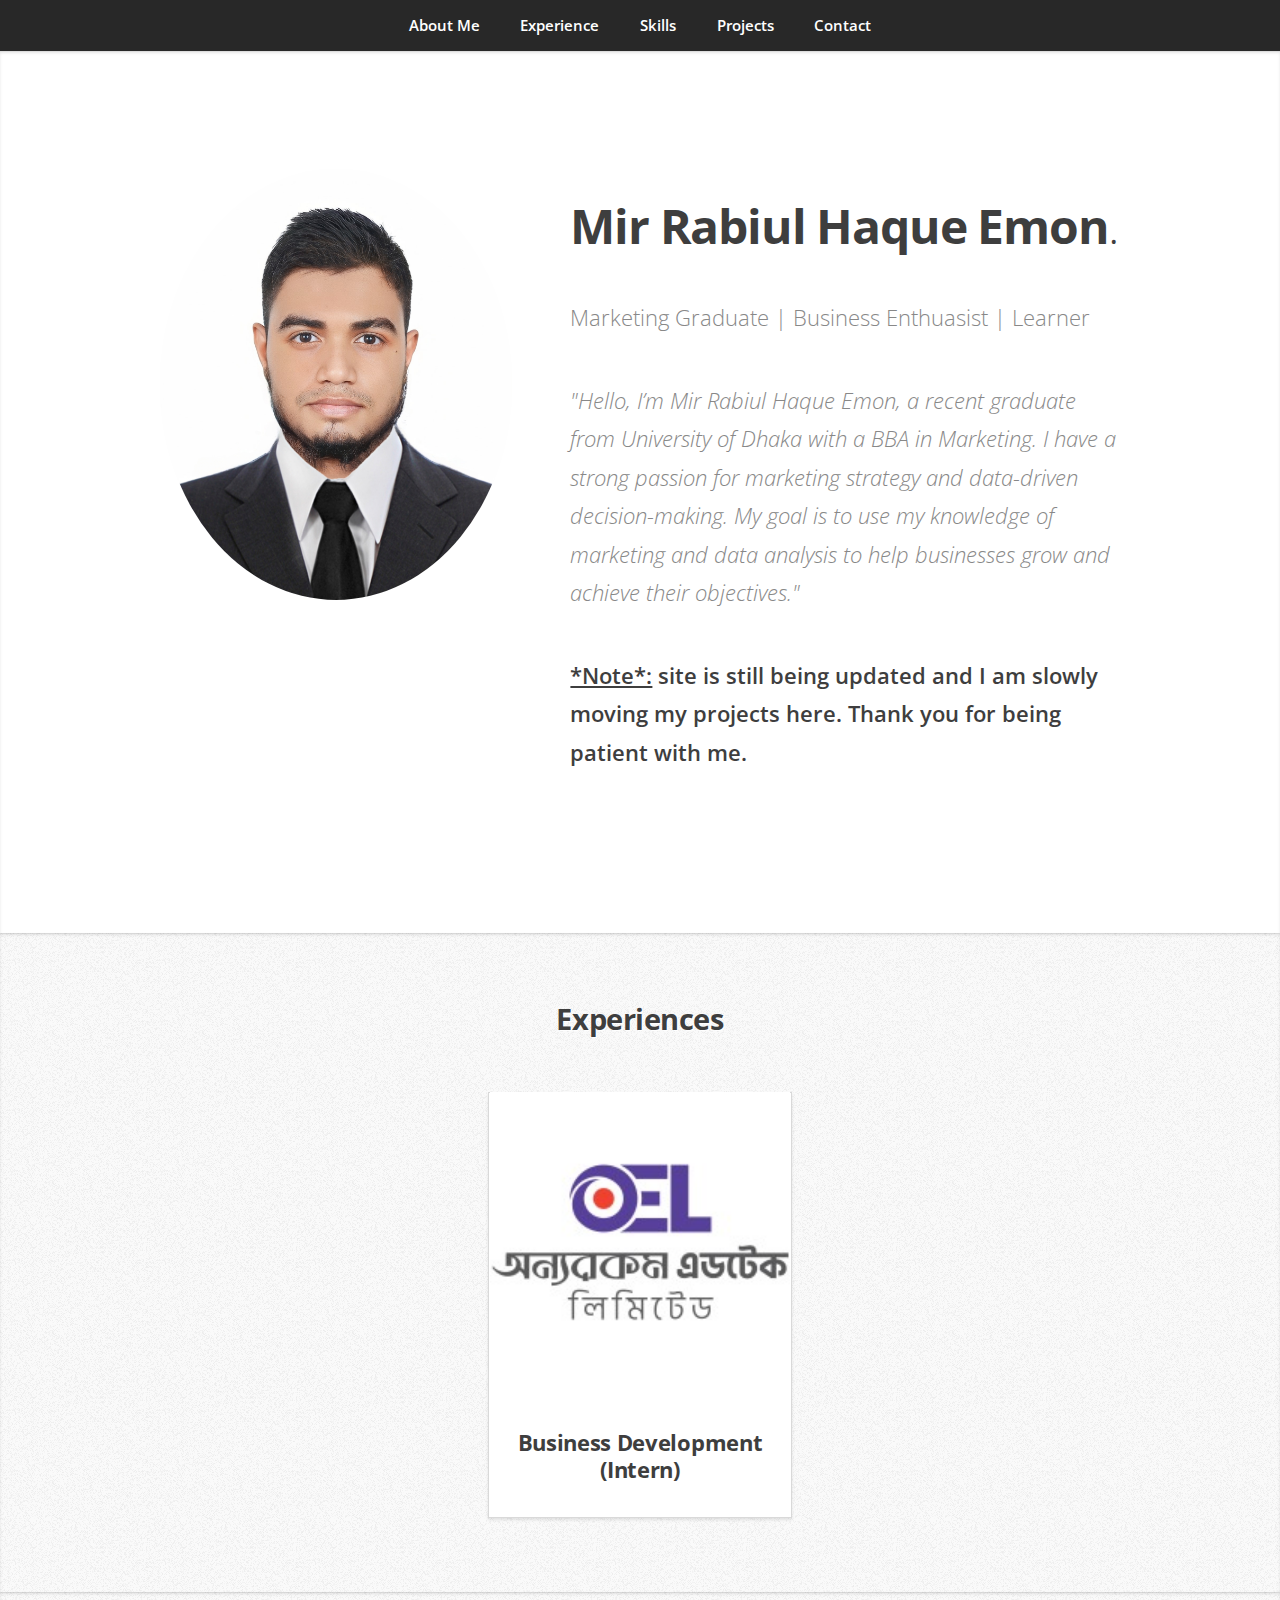
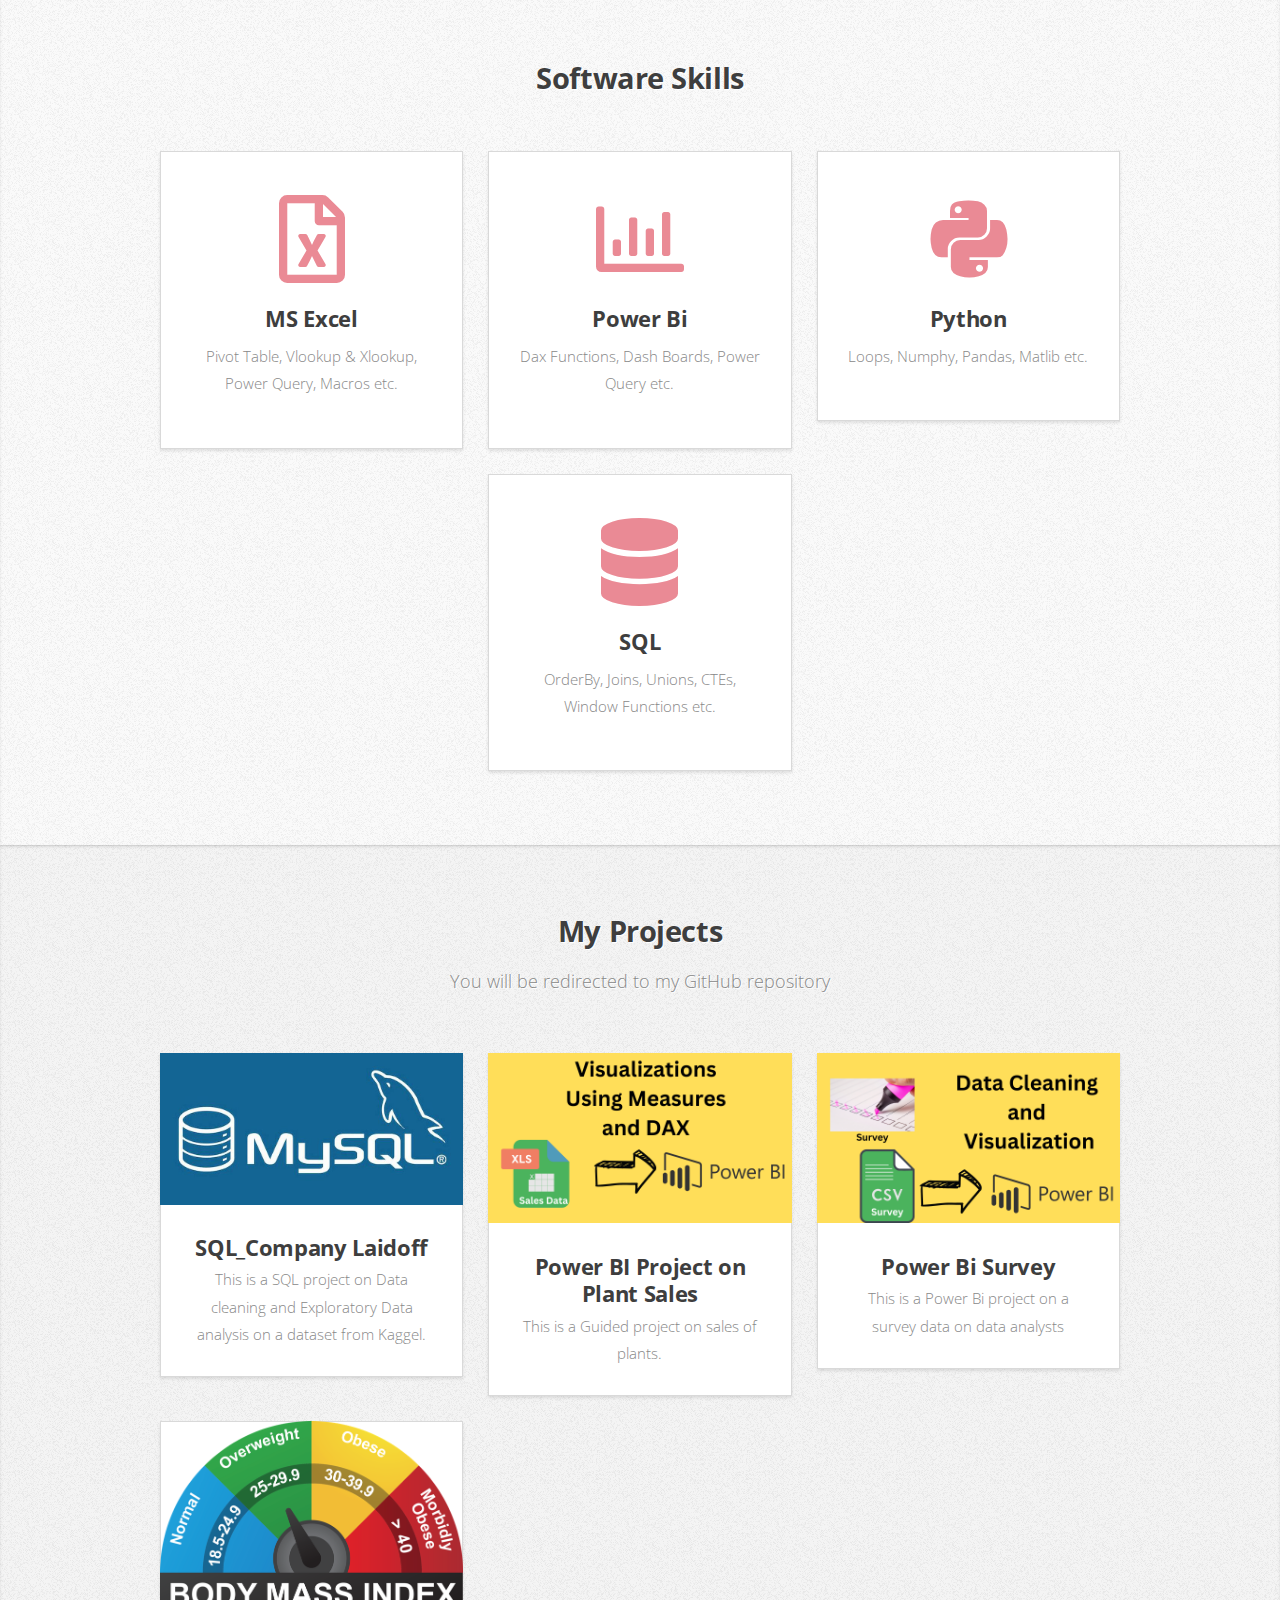
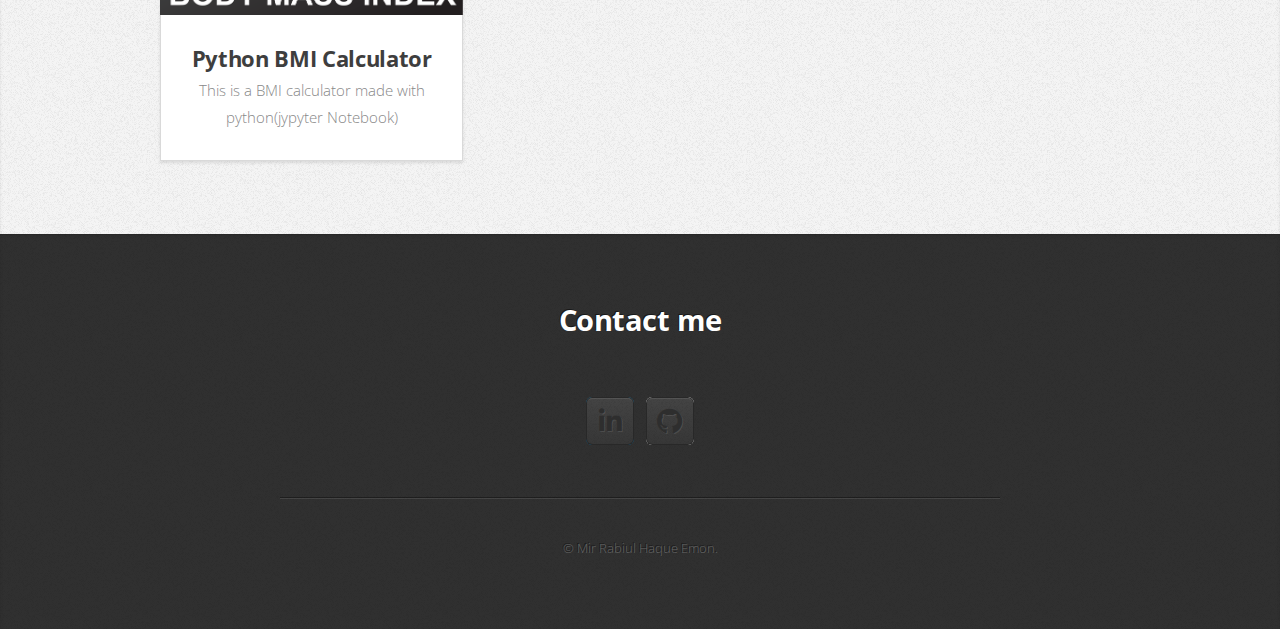
==== commit 3f28e0aa: "Update index.html" ====
--- a/index.html
+++ b/index.html
@@ -227,10 +227,6 @@
 					<li><a href="https://github.com/MRHE01/MRHE-Projects" class="icon brands fa-github"
 							target="_blank"><span class="label">Github</span></a></li>
 
-					<li><a href="mailto:&#114;&#097;&#098;&#105;&#117;&#108;&#104;&#097;&#113;&#117;&#101;&#101;&#109;&#111;&#110;&#064;&#103;&#109;&#097;&#105;&#108;&#046;&#099;&#111;&#109;"
-							class="icon solid fa-envelope" target="_blank"><span class="label">Email</span></a></li>
-
-
 					<!--
 								<li><a href="#" class="icon solid fa-rss"><span>RSS</span></a></li>
 								<li><a href="#" class="icon brands fa-instagram"><span>Instagram</span></a></li>
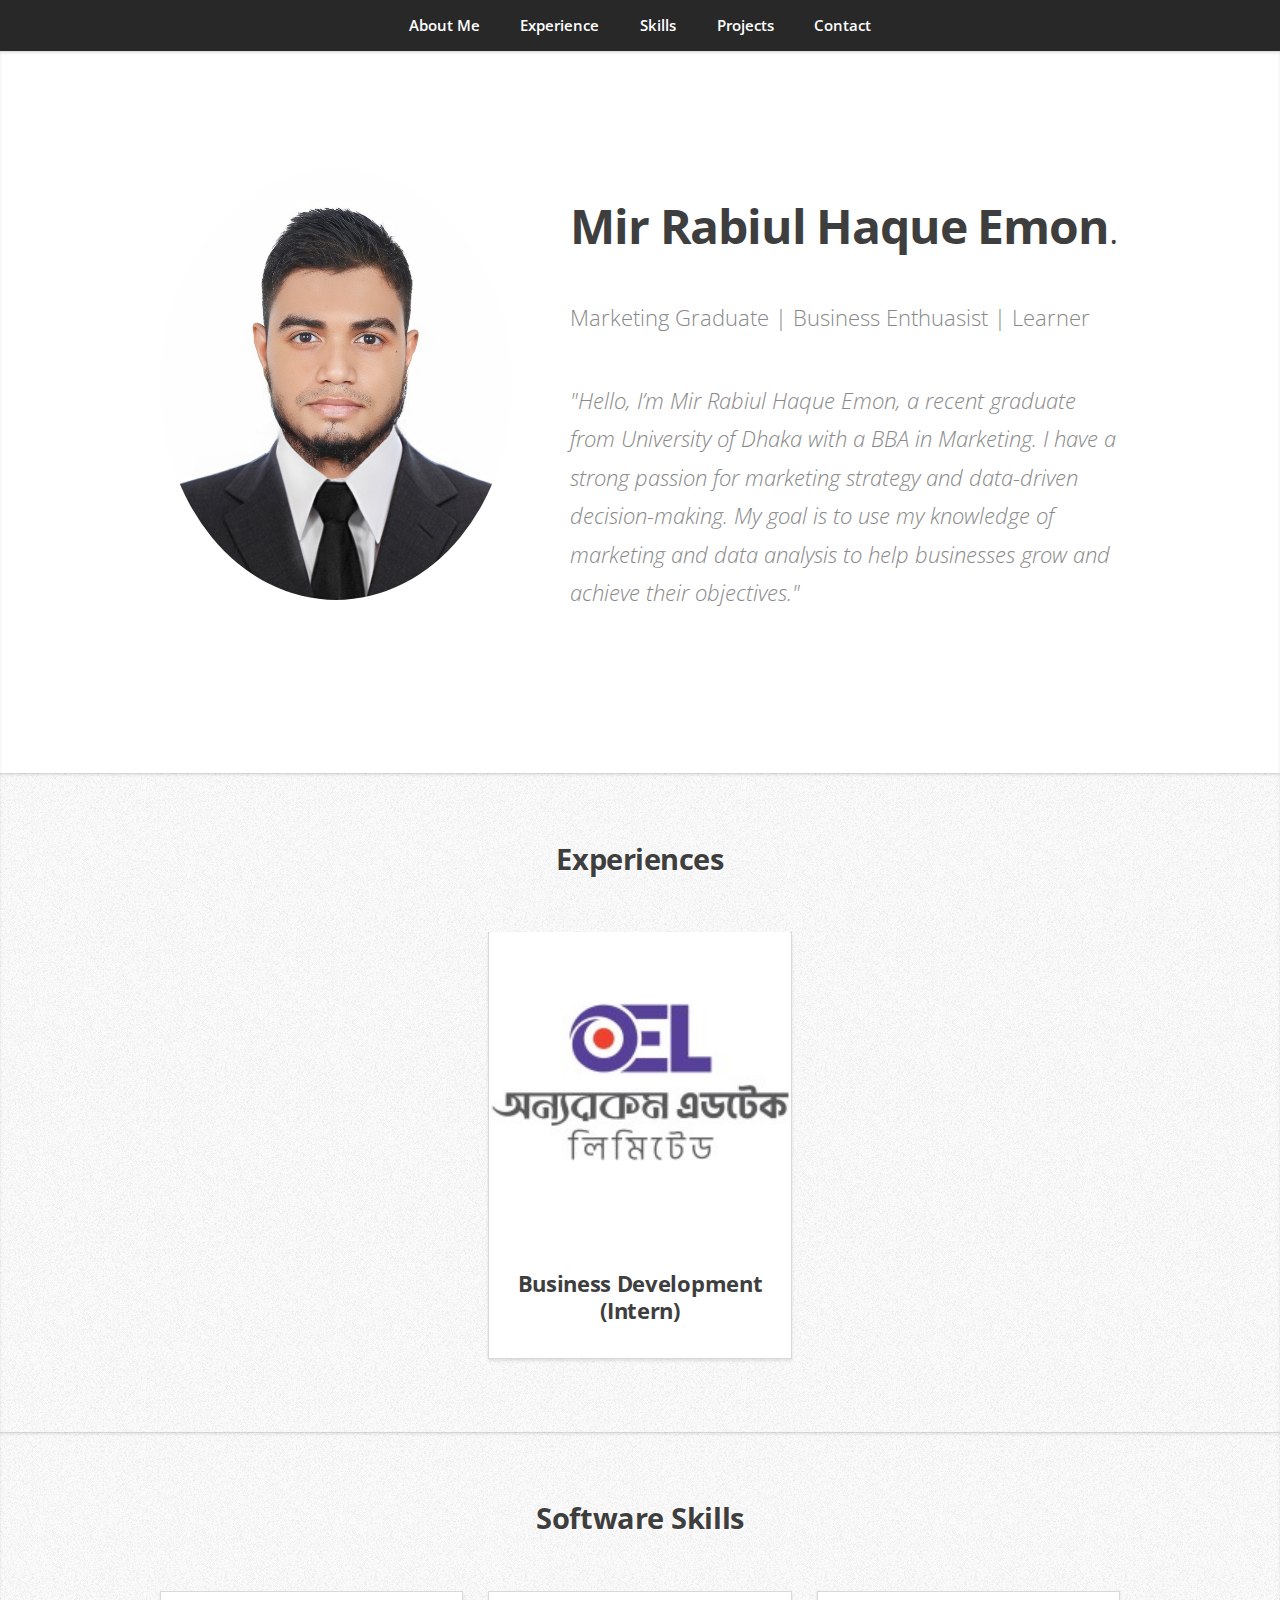
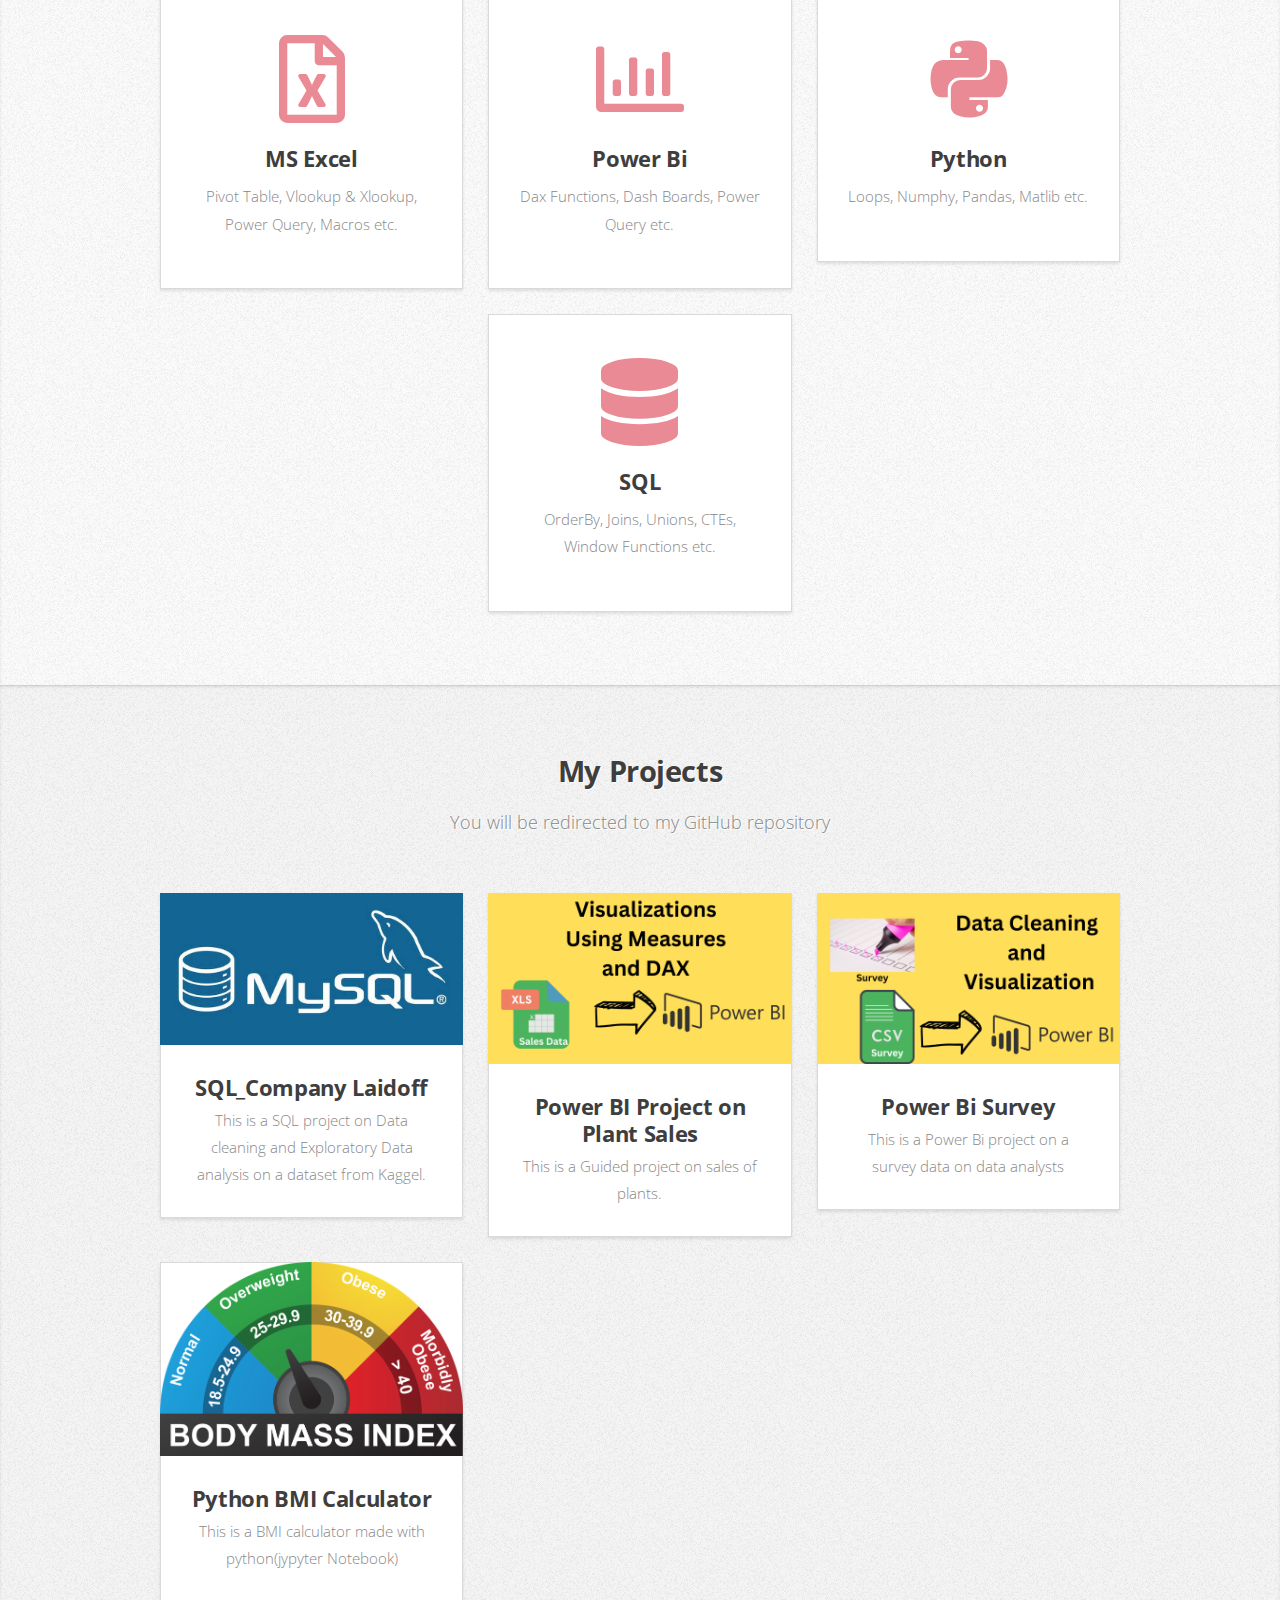
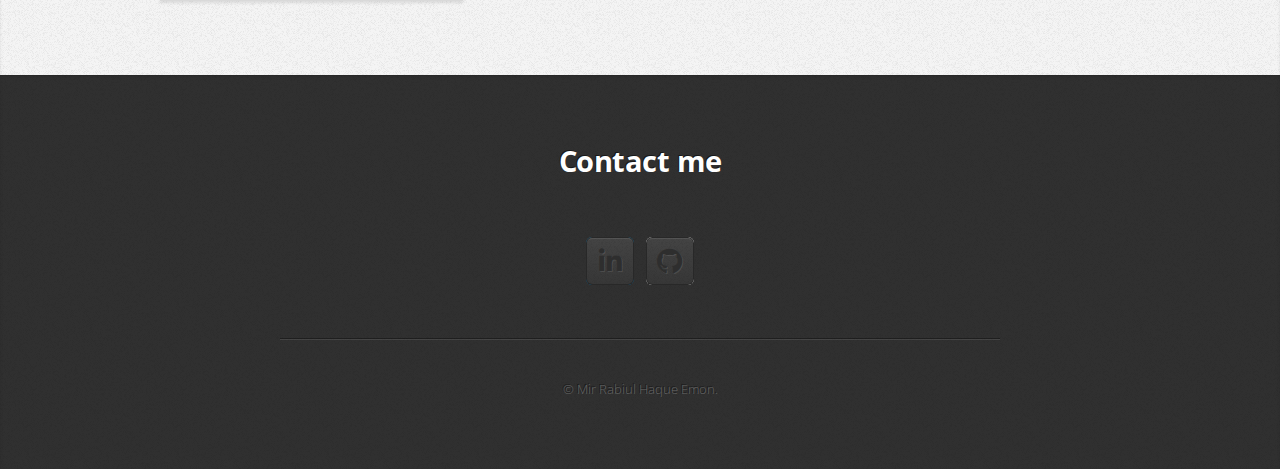
==== commit 68efa418: "Update index.html" ====
--- a/index.html
+++ b/index.html
@@ -39,11 +39,7 @@
 							My goal is to use my knowledge of marketing and data analysis to help businesses grow and
 							achieve their objectives."</em>
 					</p>
-					<p>
-						<strong><u>*Note*:</u> site is still being updated and I am slowly moving my projects here.
-							Thank you for being patient
-							with me.</strong>
-					</p>
+
 				</div>
 			</div>
 		</div>
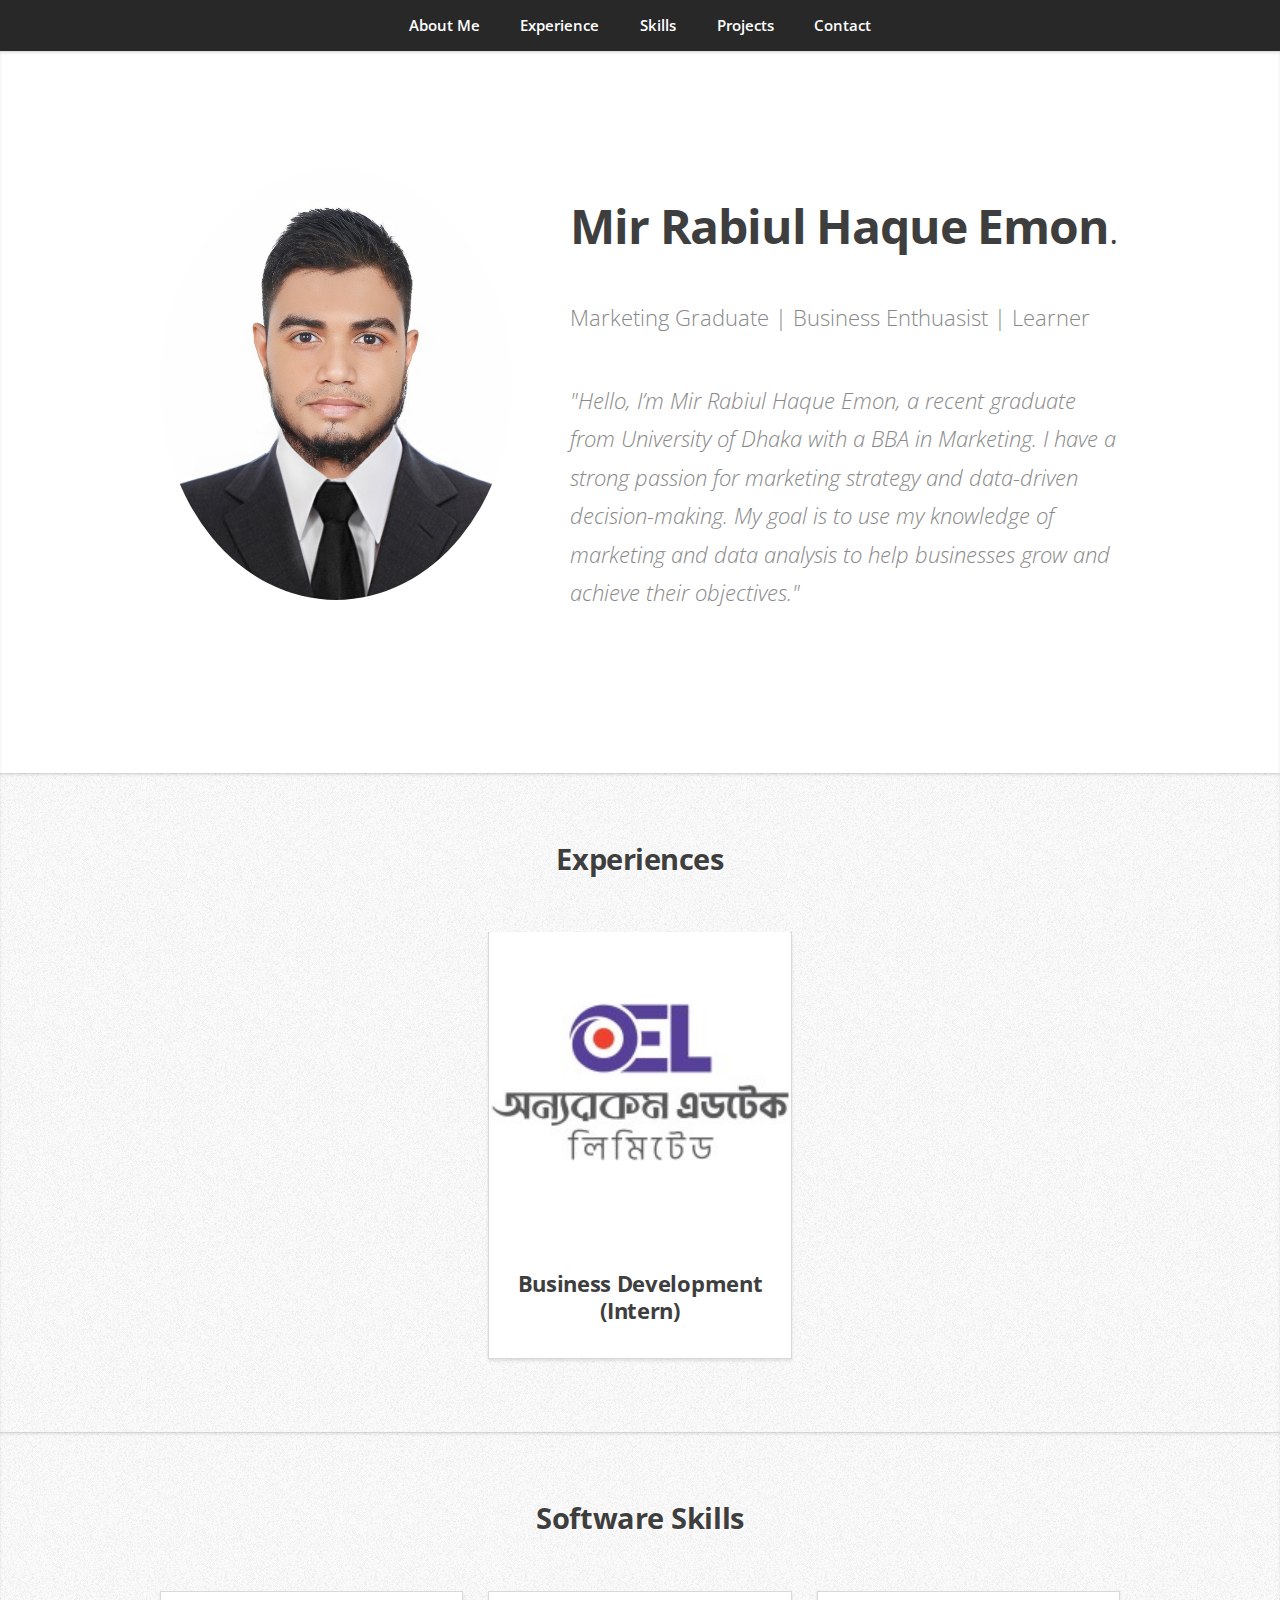
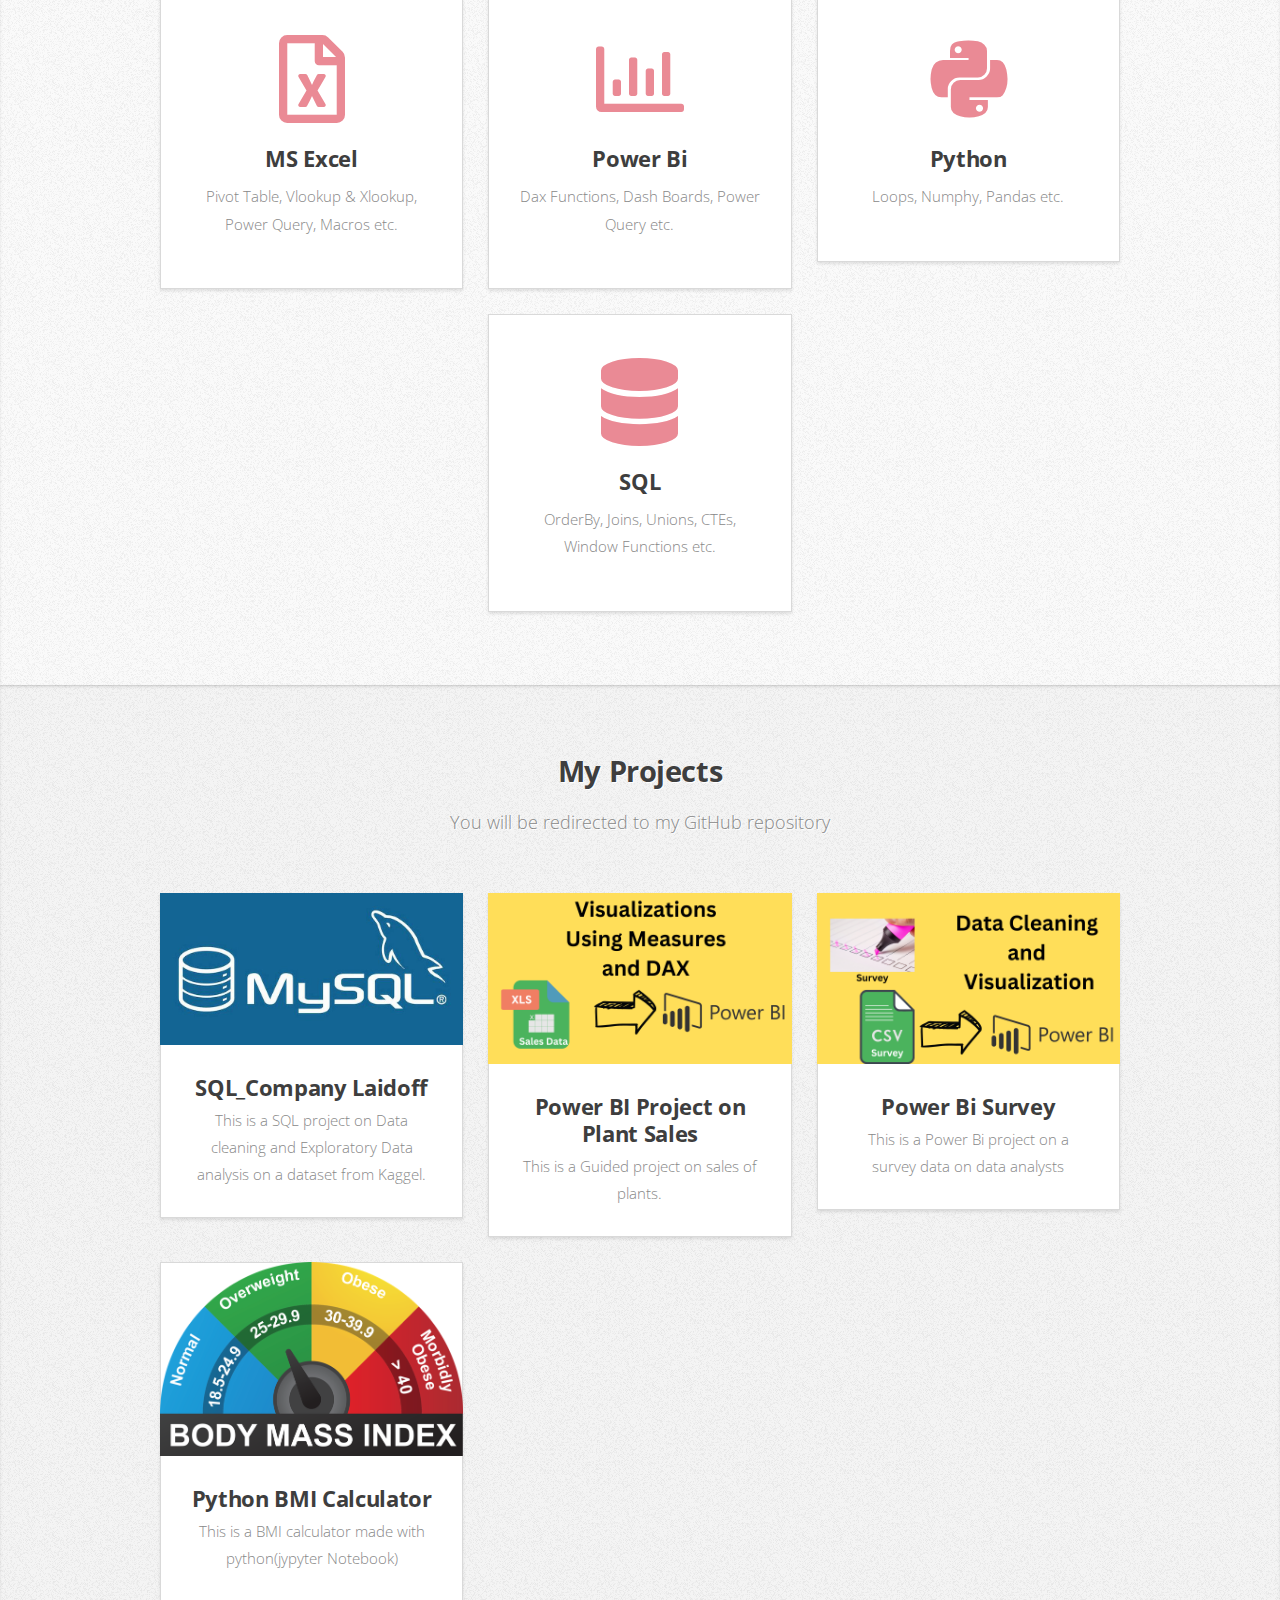
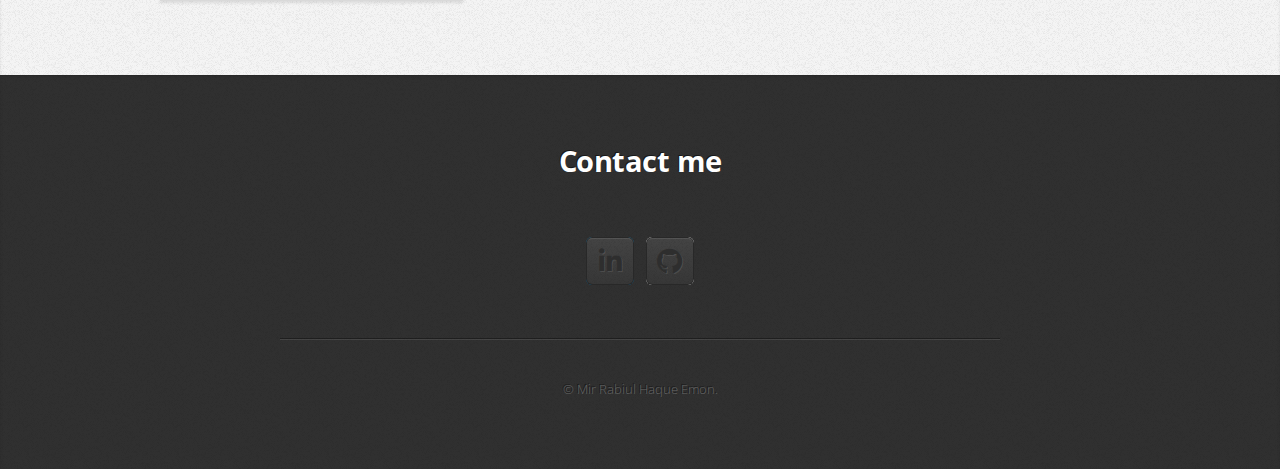
==== commit 7c72d0c3: "Update index.html" ====
--- a/index.html
+++ b/index.html
@@ -109,7 +109,7 @@
 					<section class="box style1">
 						<span class="icon featured brands fa-python"></span>
 						<h3>Python</h3>
-						<p>Loops, Numphy, Pandas, Matlib etc.<br></p>
+						<p>Loops, Numphy, Pandas etc.<br></p>
 					</section>
 				</div>
 				<div class="col-4 col-6-medium col-12-small">
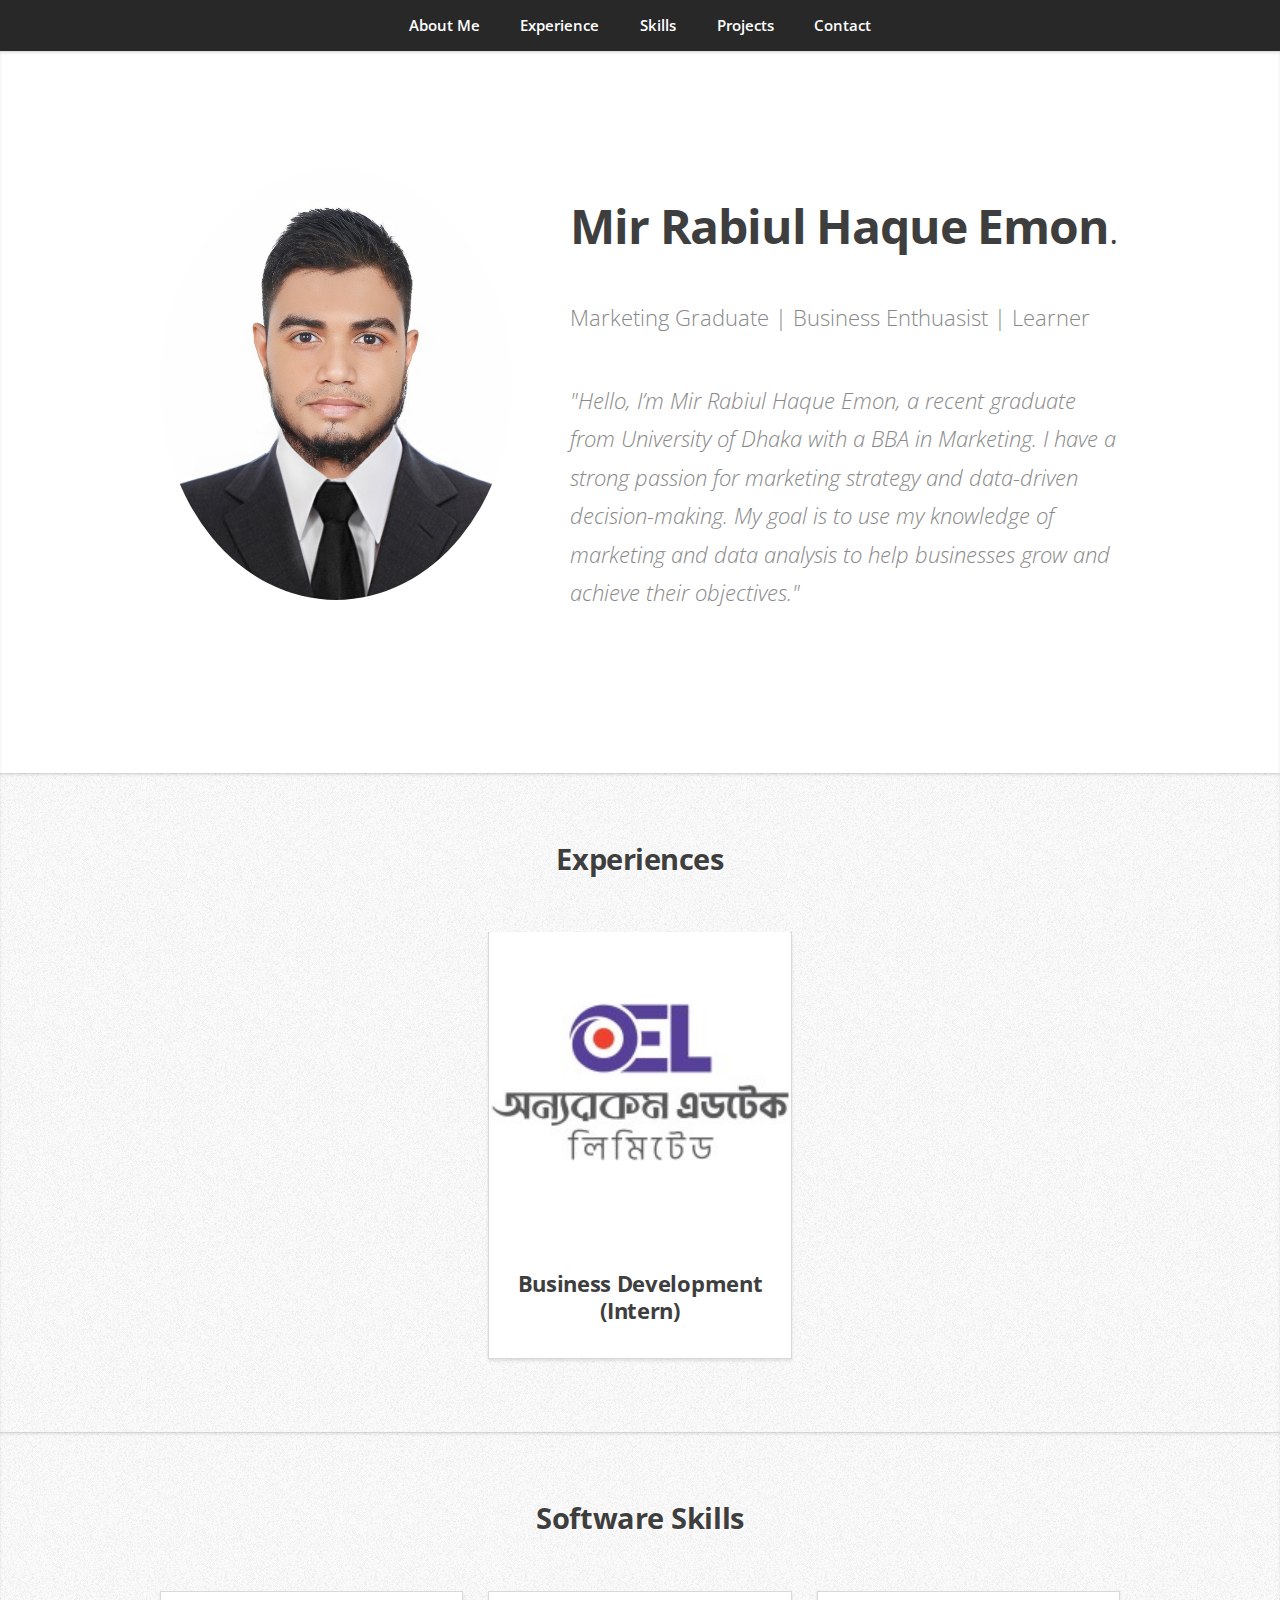
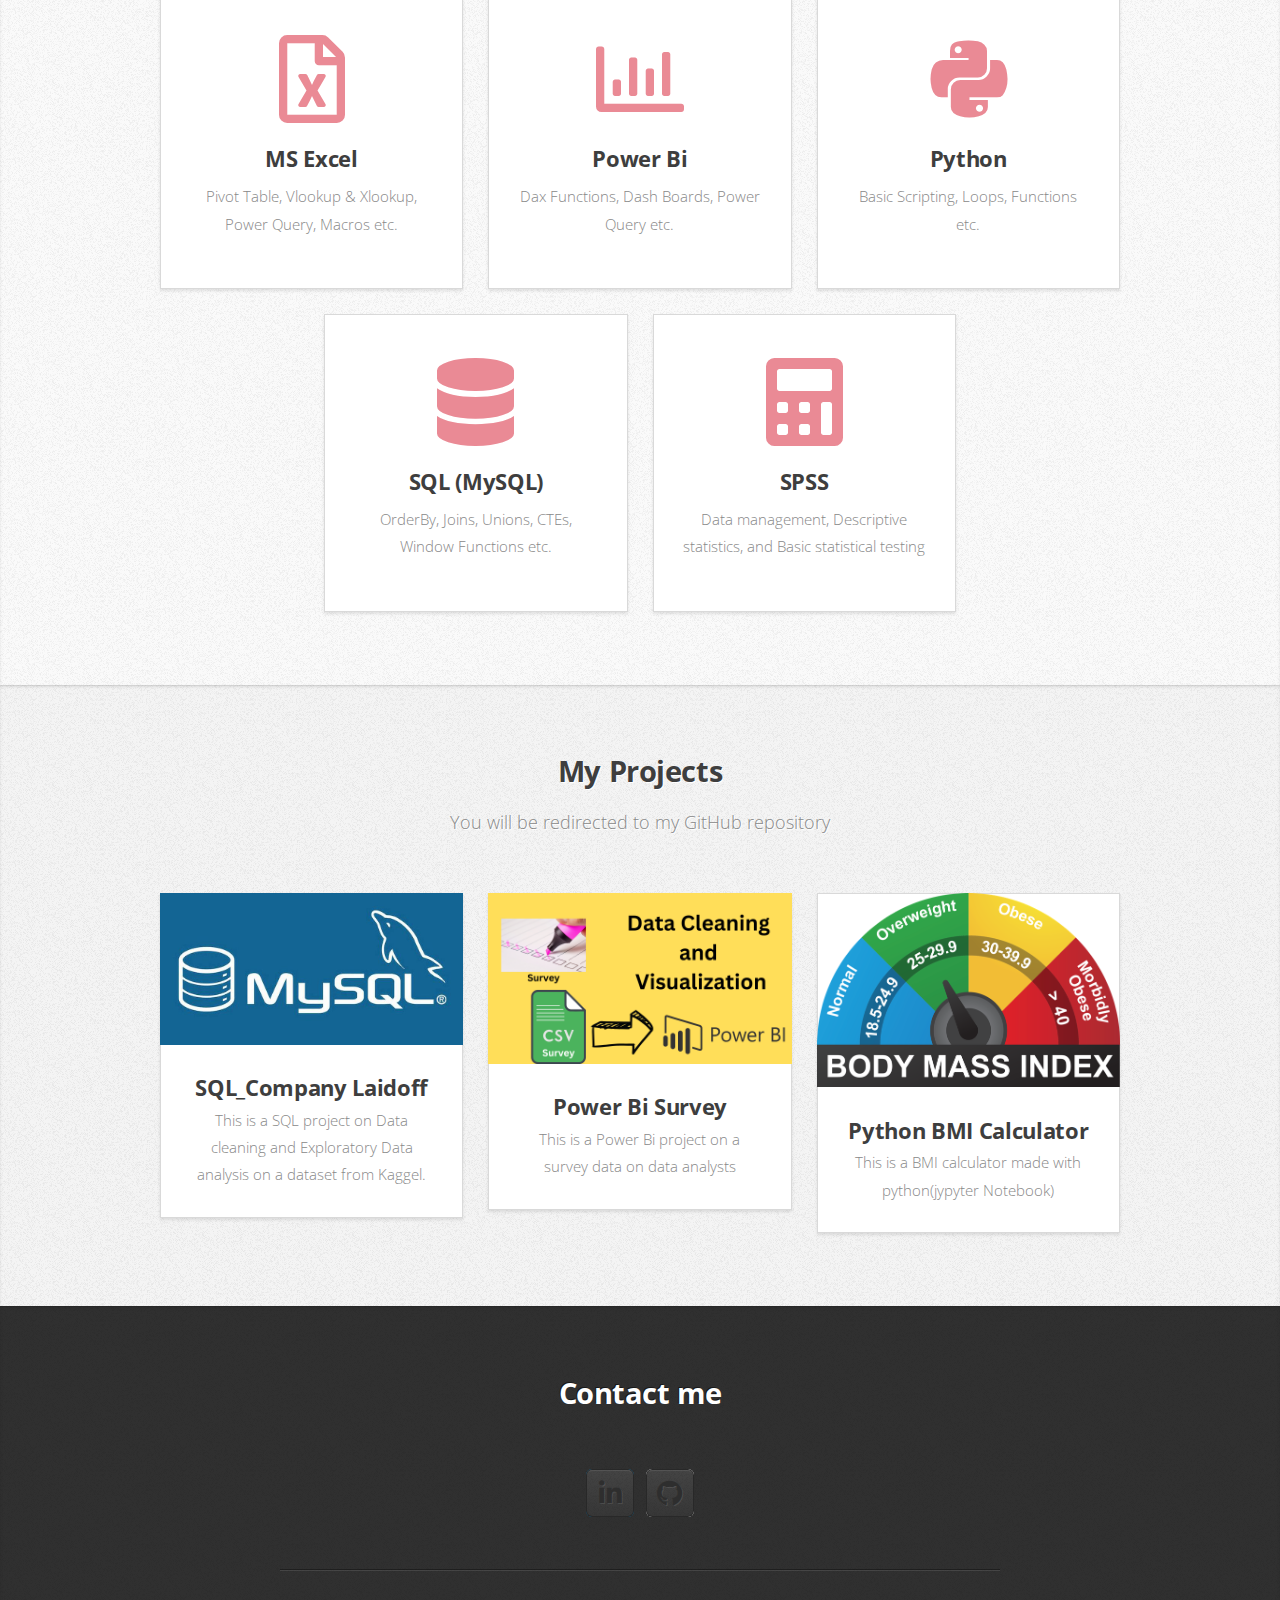
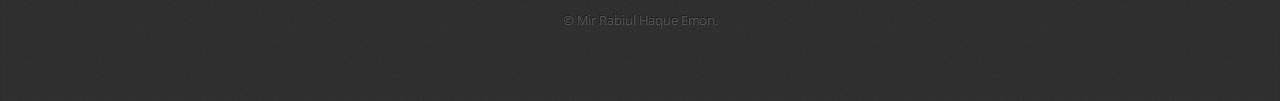
==== commit b3b50ead: "Added SPSS in Skill" ====
--- a/index.html
+++ b/index.html
@@ -109,14 +109,21 @@
 					<section class="box style1">
 						<span class="icon featured brands fa-python"></span>
 						<h3>Python</h3>
-						<p>Loops, Numphy, Pandas etc.<br></p>
+						<p>Basic Scripting, Loops, Functions etc.<br></p>
 					</section>
 				</div>
 				<div class="col-4 col-6-medium col-12-small">
 					<section class="box style1">
 						<span class="icon featured solid fa-database"></span>
-						<h3>SQL</h3>
+						<h3>SQL (MySQL)</h3>
 						<p>OrderBy, Joins, Unions, CTEs, Window Functions etc.</p>
+					</section>
+				</div>
+				<div class="col-4 col-6-medium col-12-small">
+					<section class="box style1">
+						<span class="icon featured solid fa-calculator"></span>
+						<h3>SPSS</h3>
+						<p>Data management, Descriptive statistics, and Basic statistical testing</p>
 					</section>
 				</div>
 			</div>
@@ -140,15 +147,6 @@
 								target="_blank">SQL_Company Laidoff</a></h3>
 						<p>This is a SQL project on Data cleaning and Exploratory Data analysis on a dataset from
 							Kaggel.</p>
-					</article>
-				</div>
-				<div class="col-4 col-6-medium col-12-small">
-					<article class="box style2">
-						<a href="https://github.com/MRHE01/MRHE-Projects/tree/main/Power%20Bi%20Plant"
-							class="image featured"><img src="images/Plant sales.png" alt="Plant Sales" /></a>
-						<h3><a href="https://github.com/MRHE01/MRHE-Projects/tree/main/Power%20Bi%20Plant">Power BI
-								Project on Plant Sales</a></h3>
-						<p>This is a Guided project on sales of plants.</p>
 					</article>
 				</div>
 				<div class="col-4 col-6-medium col-12-small">
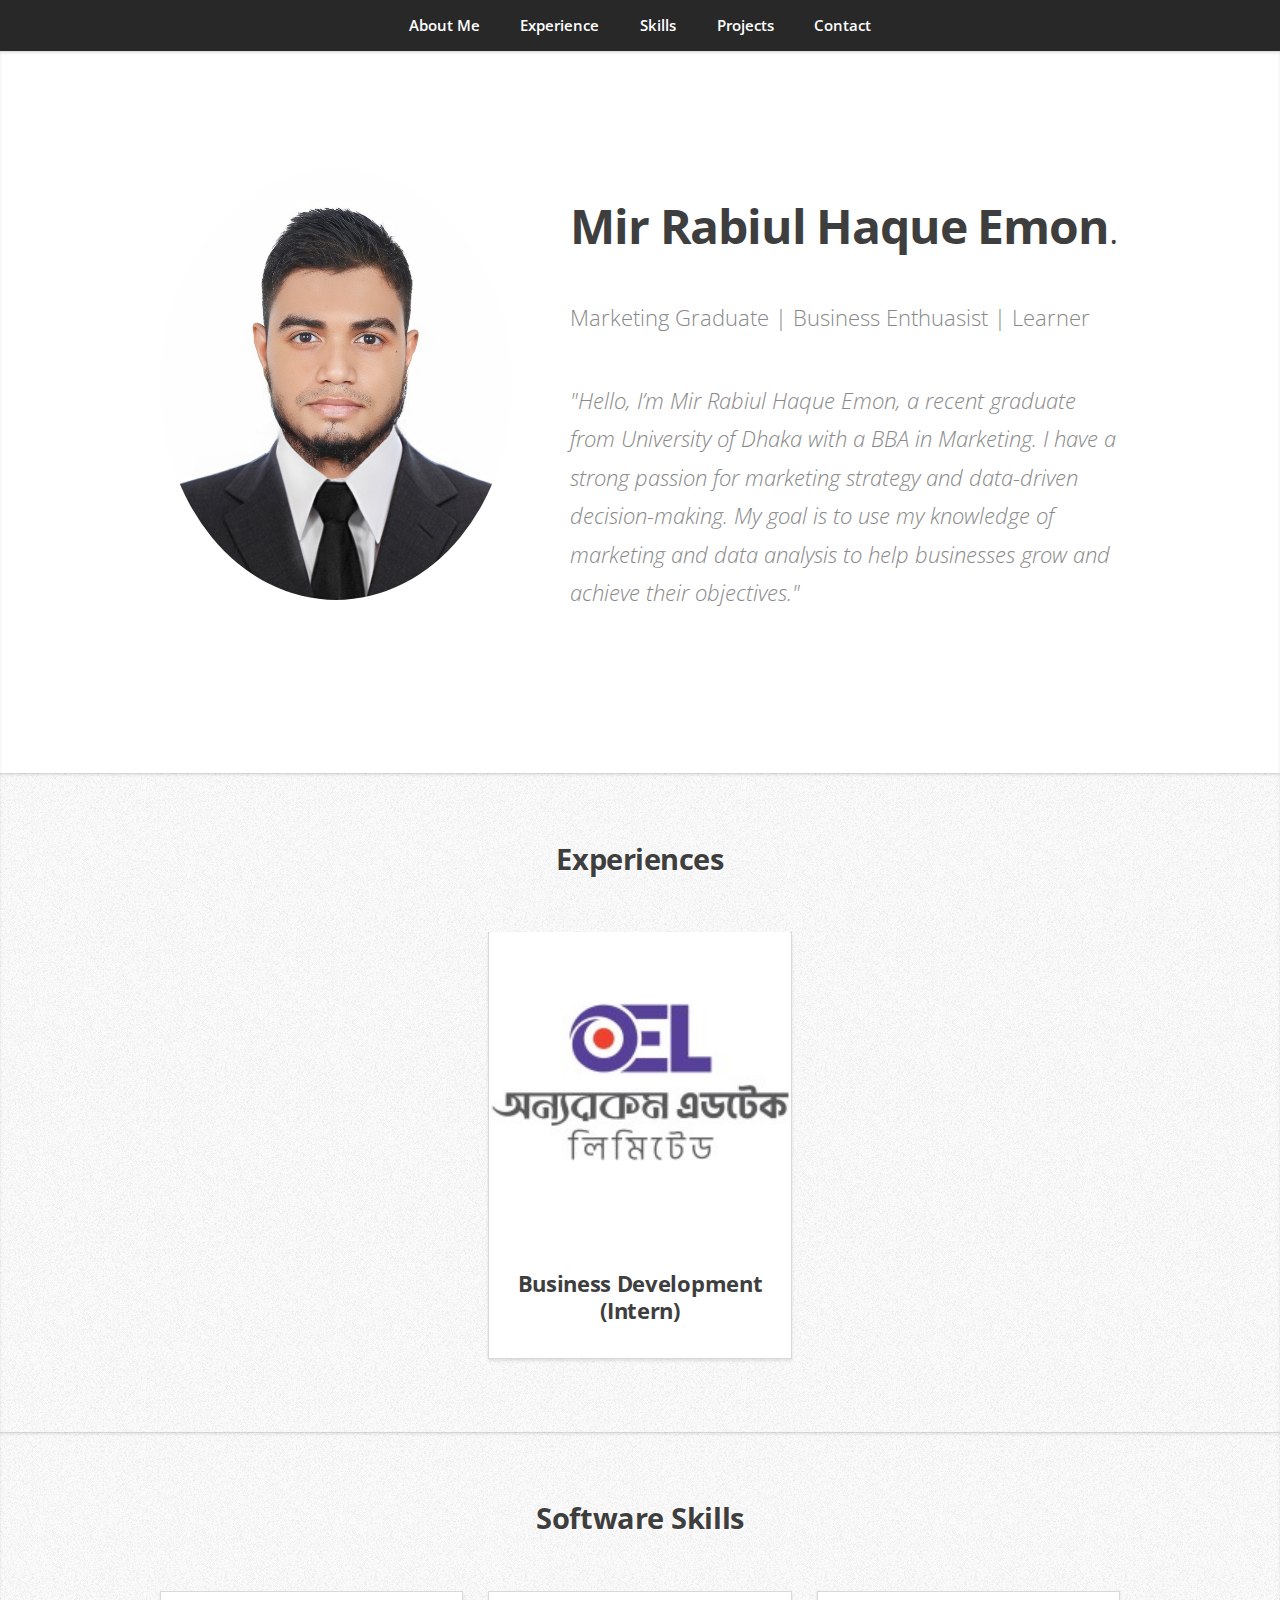
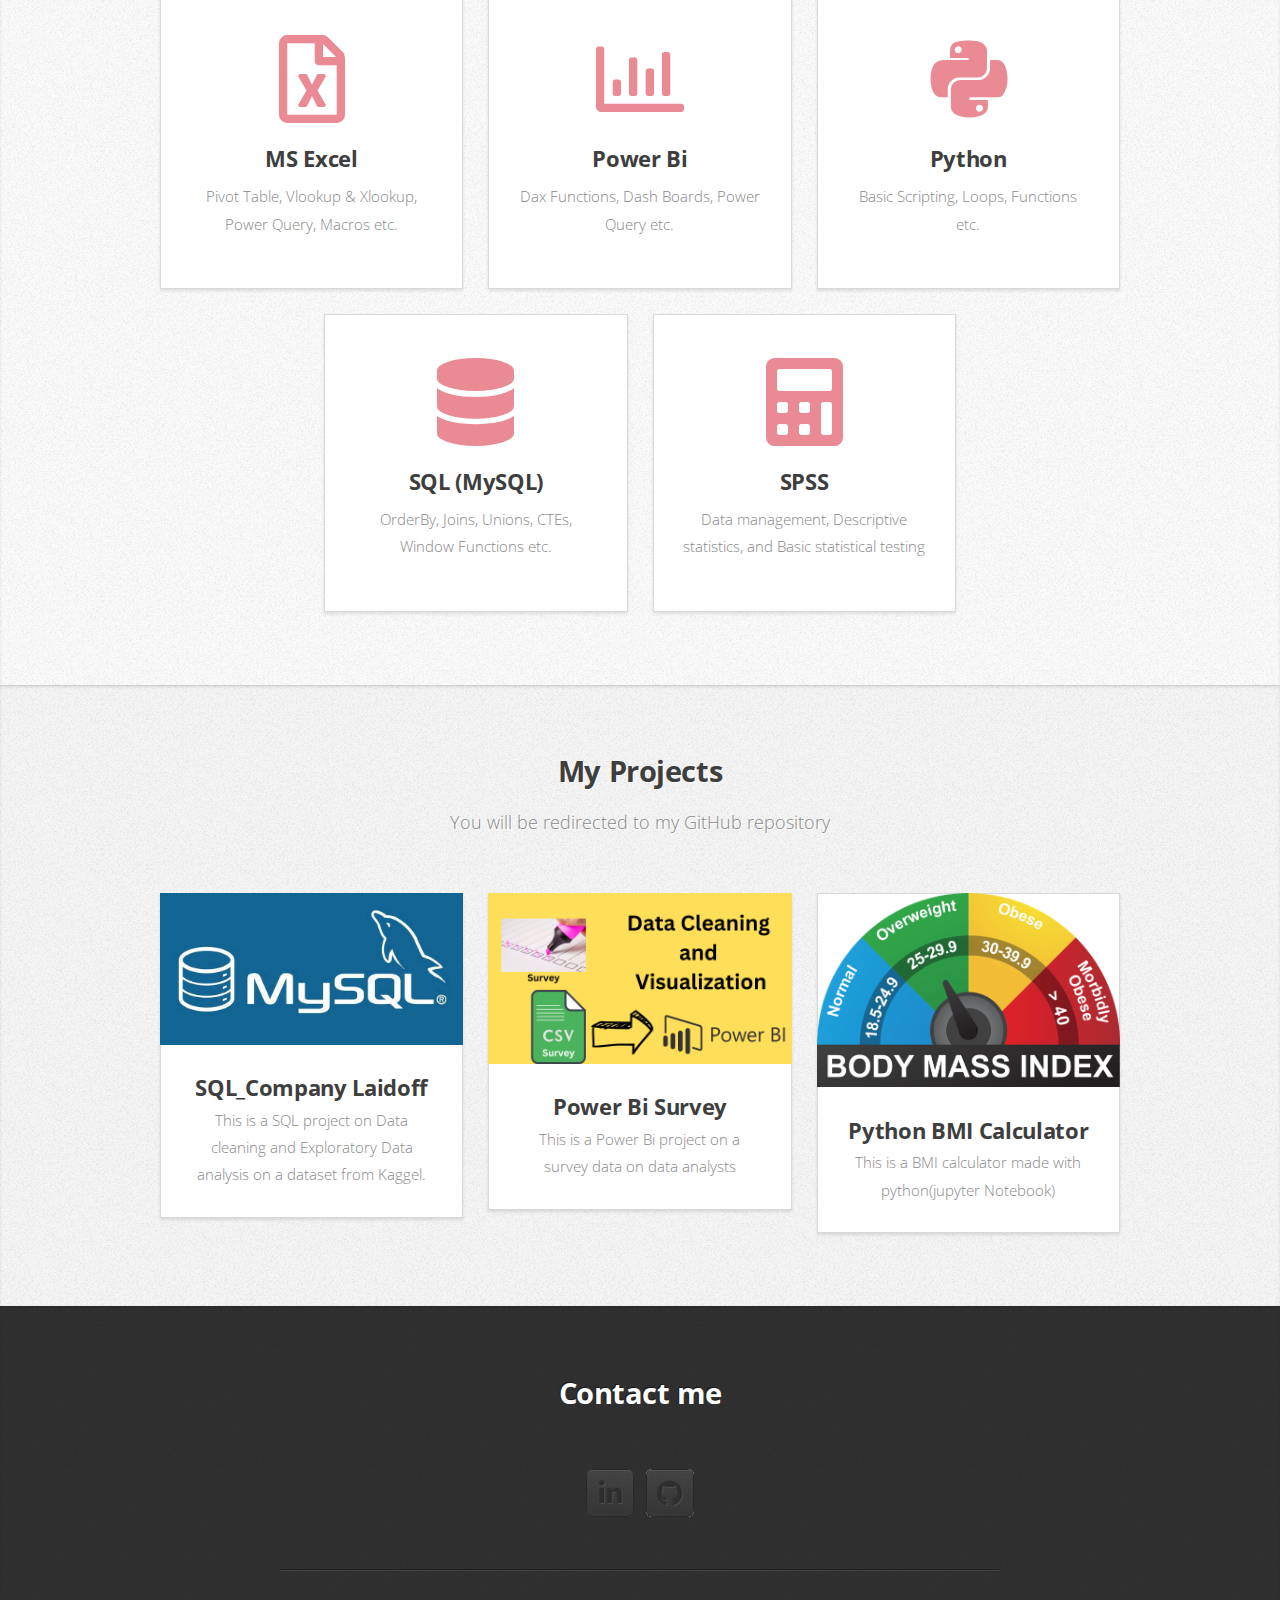
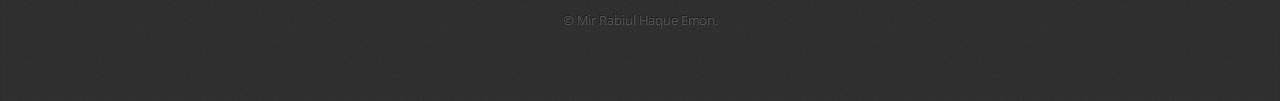
==== commit 558c0feb: "Update" ====
--- a/index.html
+++ b/index.html
@@ -132,6 +132,11 @@
 
 	<!------------------------------------------------------ Portfolio -->
 
+
+
+
+
+
 	<article id="portfolio" class="wrapper style3">
 		<div class="container">
 			<header>
@@ -139,7 +144,7 @@
 				<p>You will be redirected to my GitHub repository</p>
 			</header>
 			<div class="row">
-				<div class="col-4 col-6-medium col-12-small">
+				<div class="col-4 col-6-medium col-12-small" data-category="sql">
 					<article class="box style2">
 						<a href="https://github.com/MRHE01/MRHE-Projects/tree/main/SQL_Company_Laidoff"
 							class="image featured" target="_blank"><img src="images/Pic1.jpg" alt="SQL Project" /></a>
@@ -149,7 +154,7 @@
 							Kaggel.</p>
 					</article>
 				</div>
-				<div class="col-4 col-6-medium col-12-small">
+				<div class="col-4 col-6-medium col-12-small" data-category="powerbi">
 					<article class="box style2">
 						<a href="https://github.com/MRHE01/MRHE-Projects/tree/main/Power%20Bi%20Survey"
 							class="image featured" target="_blank"><img src="images/Survey.png"
@@ -159,13 +164,13 @@
 						<p>This is a Power Bi project on a survey data on data analysts</p>
 					</article>
 				</div>
-				<div class="col-4 col-6-medium col-12-small">
+				<div class="col-4 col-6-medium col-12-small" data-category="python">
 					<article class="box style2">
 						<a href="https://github.com/MRHE01/MRHE-Projects/tree/main/BMI%20Calculator"
 							class="image featured"><img src="images/BMI.png" alt="" /></a>
 						<h3><a href="https://github.com/MRHE01/MRHE-Projects/tree/main/BMI%20Calculator">Python BMI
 								Calculator</a></h3>
-						<p>This is a BMI calculator made with python(jypyter Notebook) </p>
+						<p>This is a BMI calculator made with python(jupyter Notebook) </p>
 					</article>
 				</div>
 				<!-- <div class="col-4 col-6-medium col-12-small">
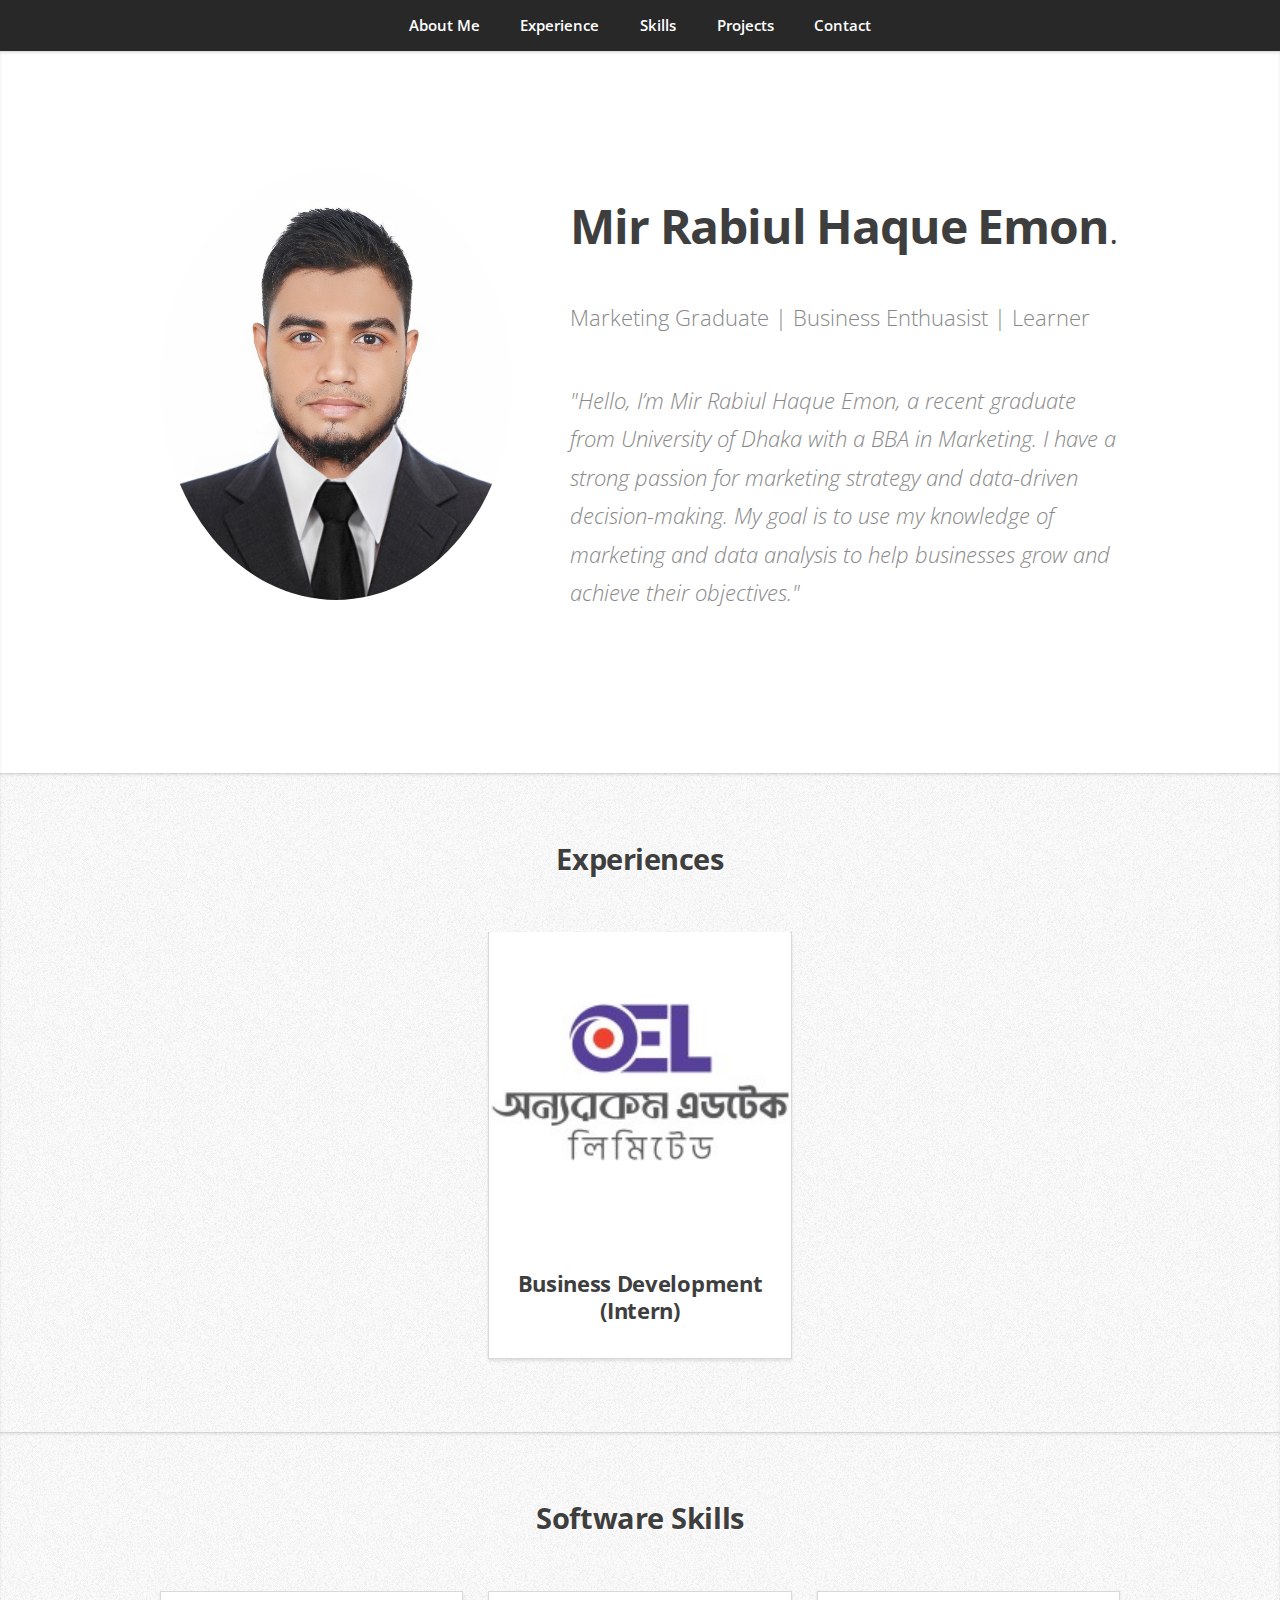
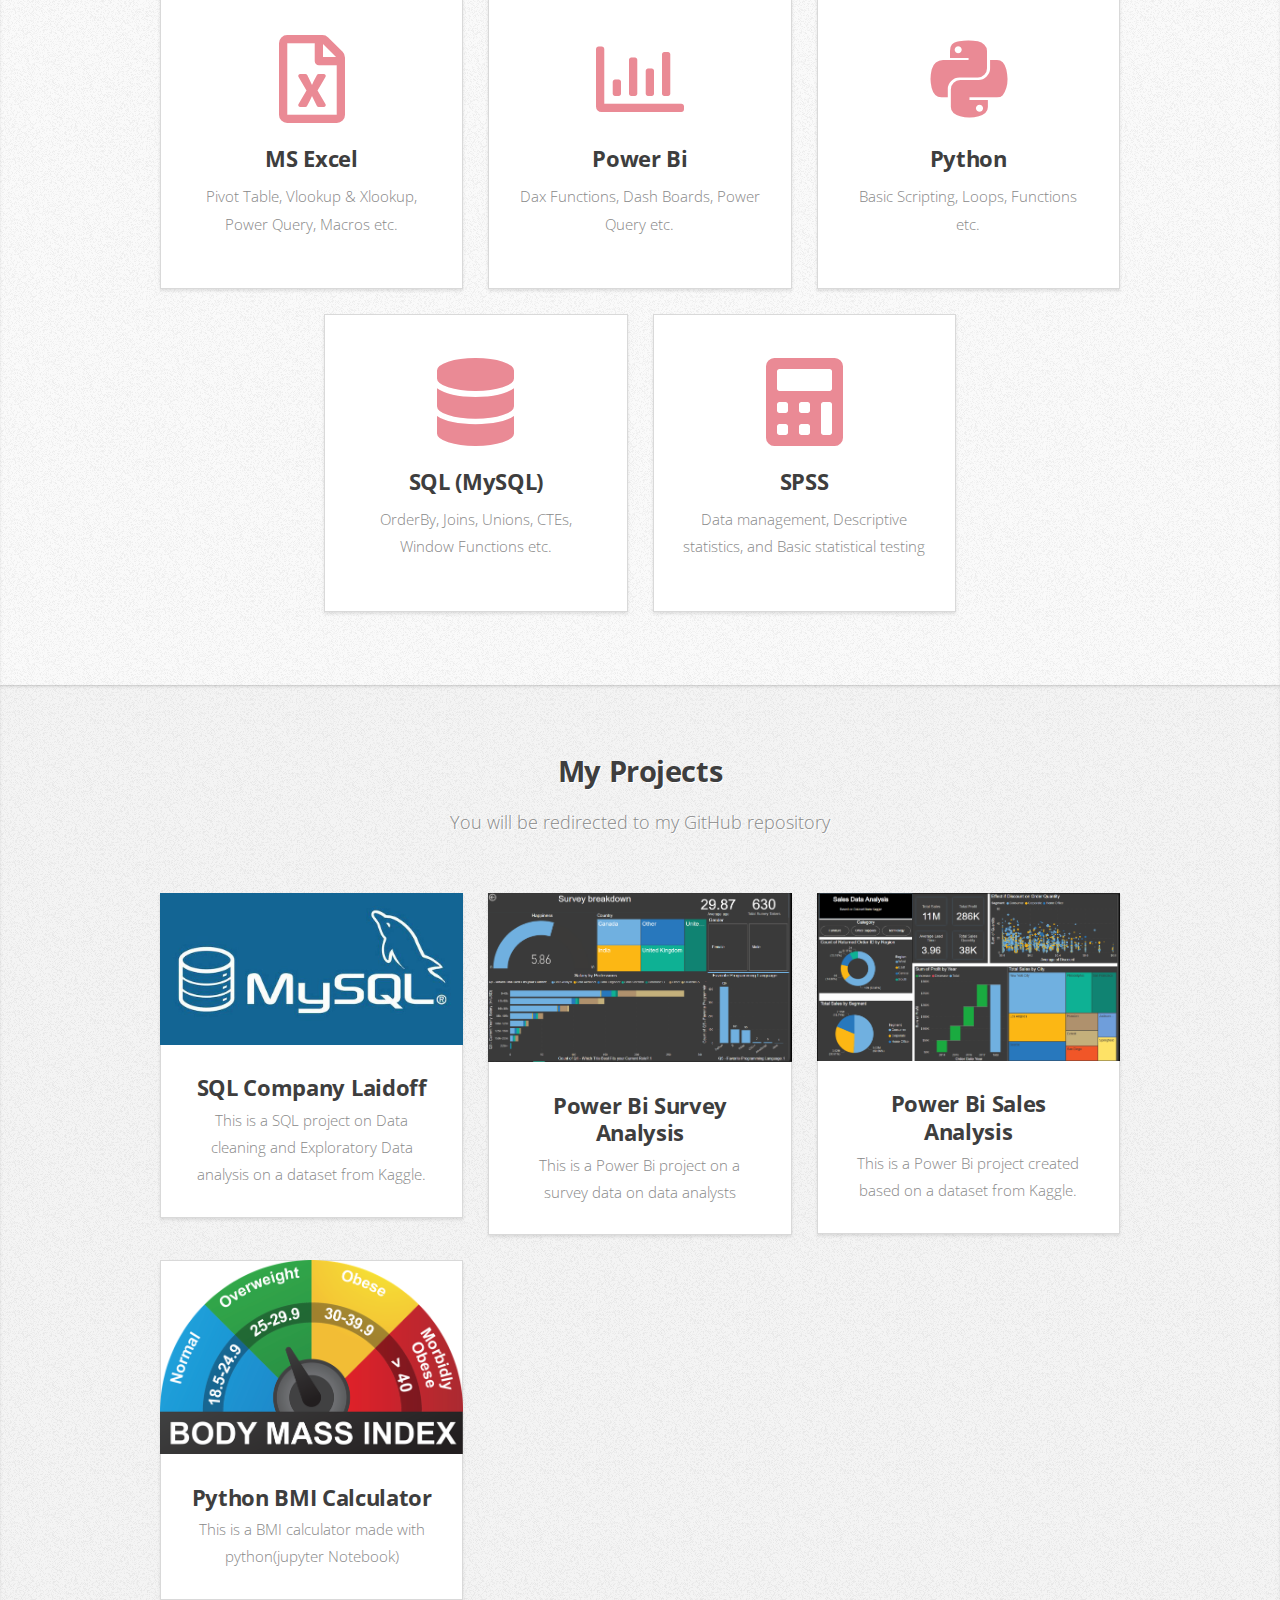
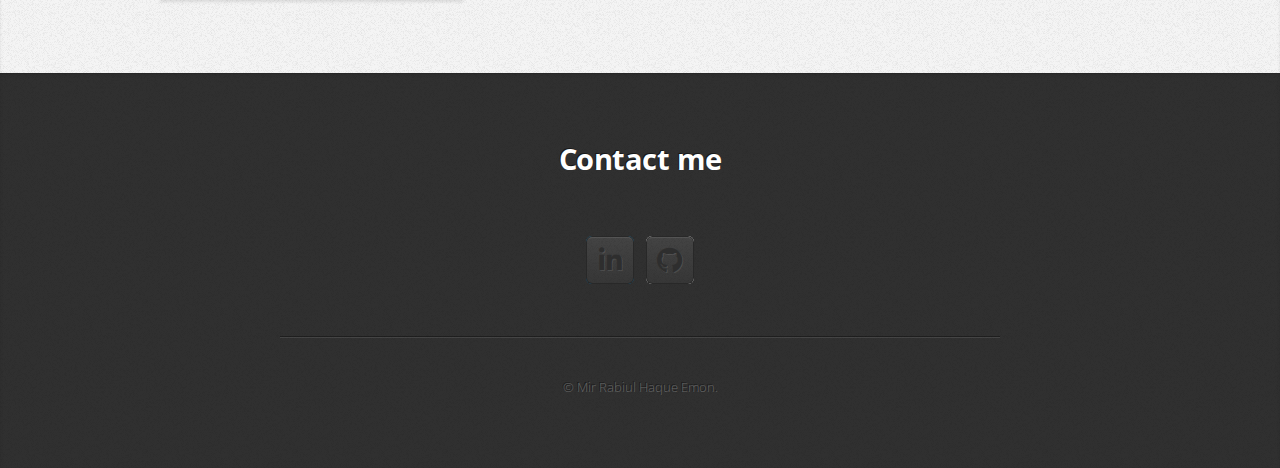
==== commit b60e8373: "Updated" ====
--- a/index.html
+++ b/index.html
@@ -149,9 +149,9 @@
 						<a href="https://github.com/MRHE01/MRHE-Projects/tree/main/SQL_Company_Laidoff"
 							class="image featured" target="_blank"><img src="images/Pic1.jpg" alt="SQL Project" /></a>
 						<h3><a href="https://github.com/MRHE01/MRHE-Projects/tree/main/SQL_Company_Laidoff"
-								target="_blank">SQL_Company Laidoff</a></h3>
+								target="_blank">SQL Company Laidoff</a></h3>
 						<p>This is a SQL project on Data cleaning and Exploratory Data analysis on a dataset from
-							Kaggel.</p>
+							Kaggle.</p>
 					</article>
 				</div>
 				<div class="col-4 col-6-medium col-12-small" data-category="powerbi">
@@ -160,8 +160,18 @@
 							class="image featured" target="_blank"><img src="images/Survey.png"
 								alt="Power Bi Project" /></a>
 						<h3><a href="https://github.com/MRHE01/MRHE-Projects/tree/main/Power%20Bi%20Survey"
-								target="_blank">Power Bi Survey</a></h3>
+								target="_blank">Power Bi Survey Analysis</a></h3>
 						<p>This is a Power Bi project on a survey data on data analysts</p>
+					</article>
+				</div>
+				<div class="col-4 col-6-medium col-12-small" data-category="powerbi">
+					<article class="box style2">
+						<a href="https://github.com/MRHE01/MRHE-Projects/tree/main/Power%20BI%20Amazon%20Sales"
+							class="image featured" target="_blank"><img src="images/Amazon Sales.png"
+								alt="Power Bi Project" /></a>
+						<h3><a href="https://github.com/MRHE01/MRHE-Projects/tree/main/Power%20BI%20Amazon%20Sales"
+								target="_blank">Power Bi Sales Analysis</a></h3>
+						<p>This is a Power Bi project created based on a dataset from Kaggle.</p>
 					</article>
 				</div>
 				<div class="col-4 col-6-medium col-12-small" data-category="python">
